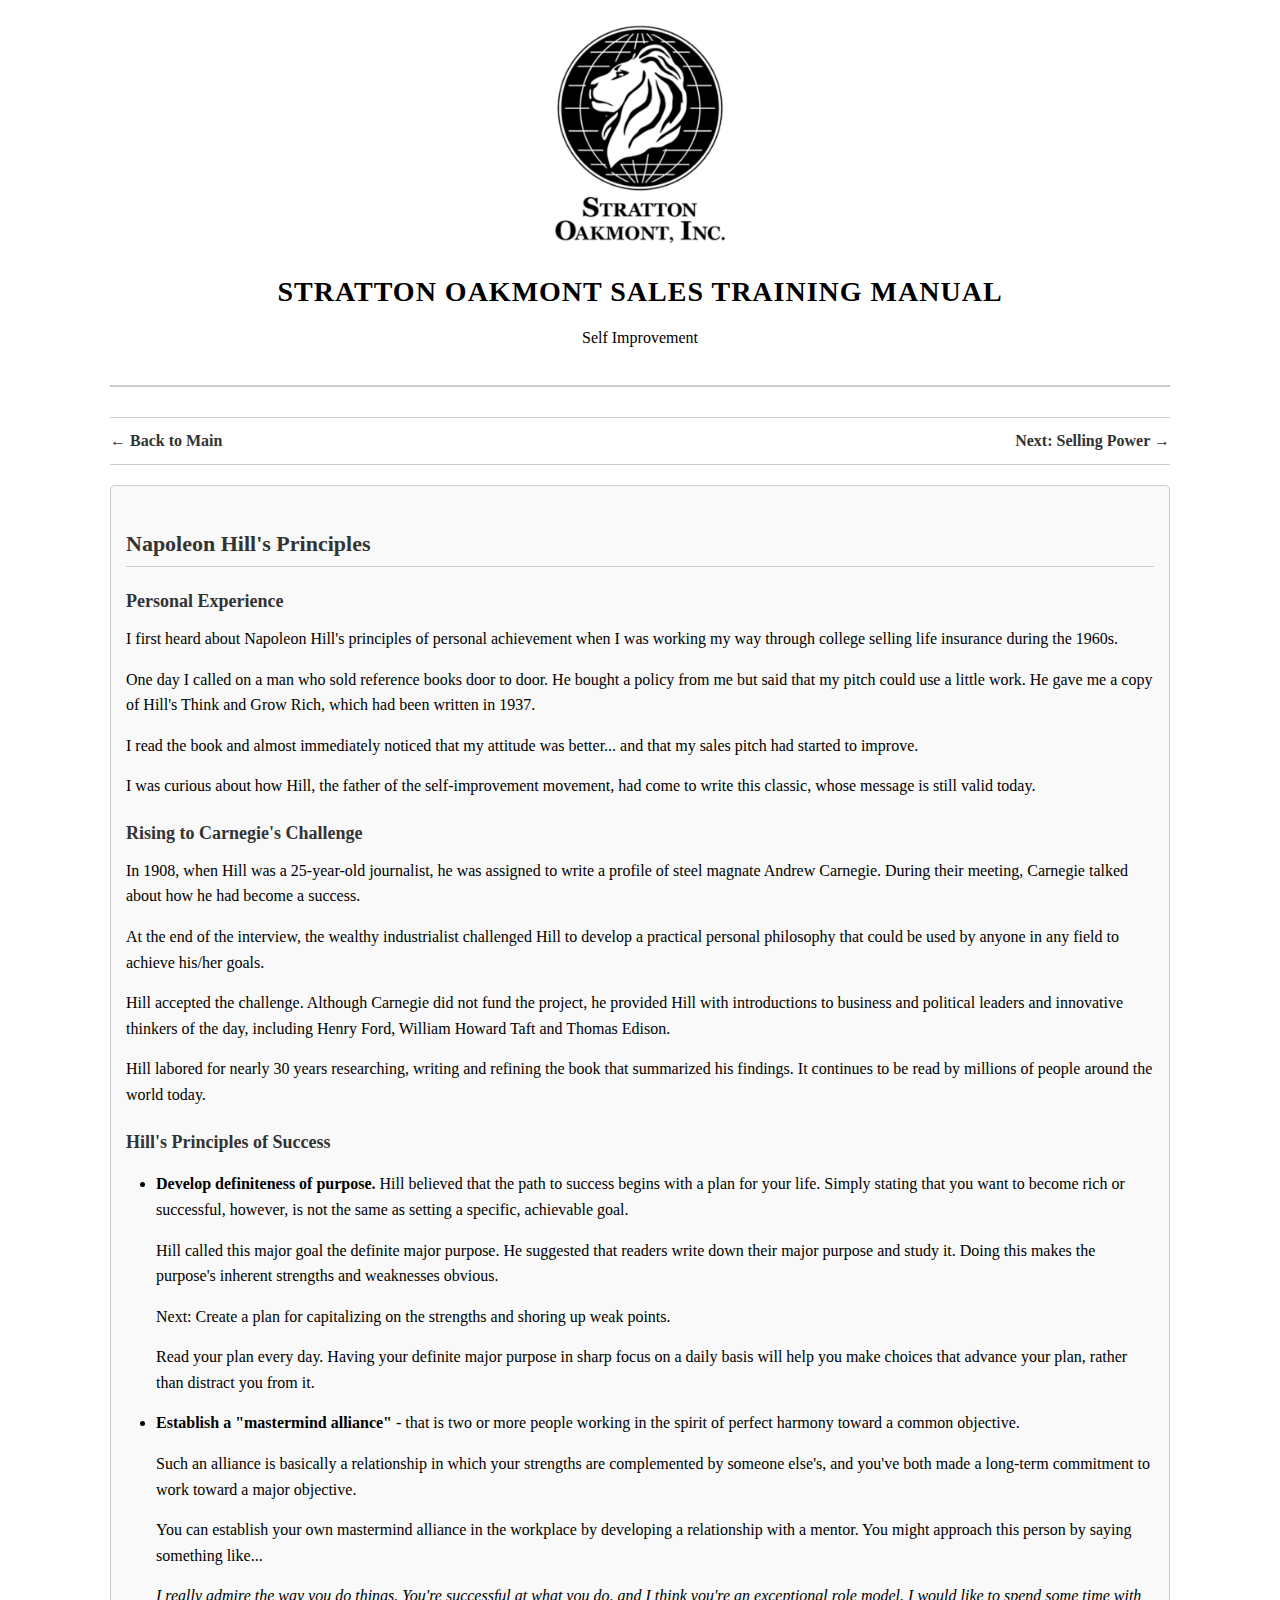
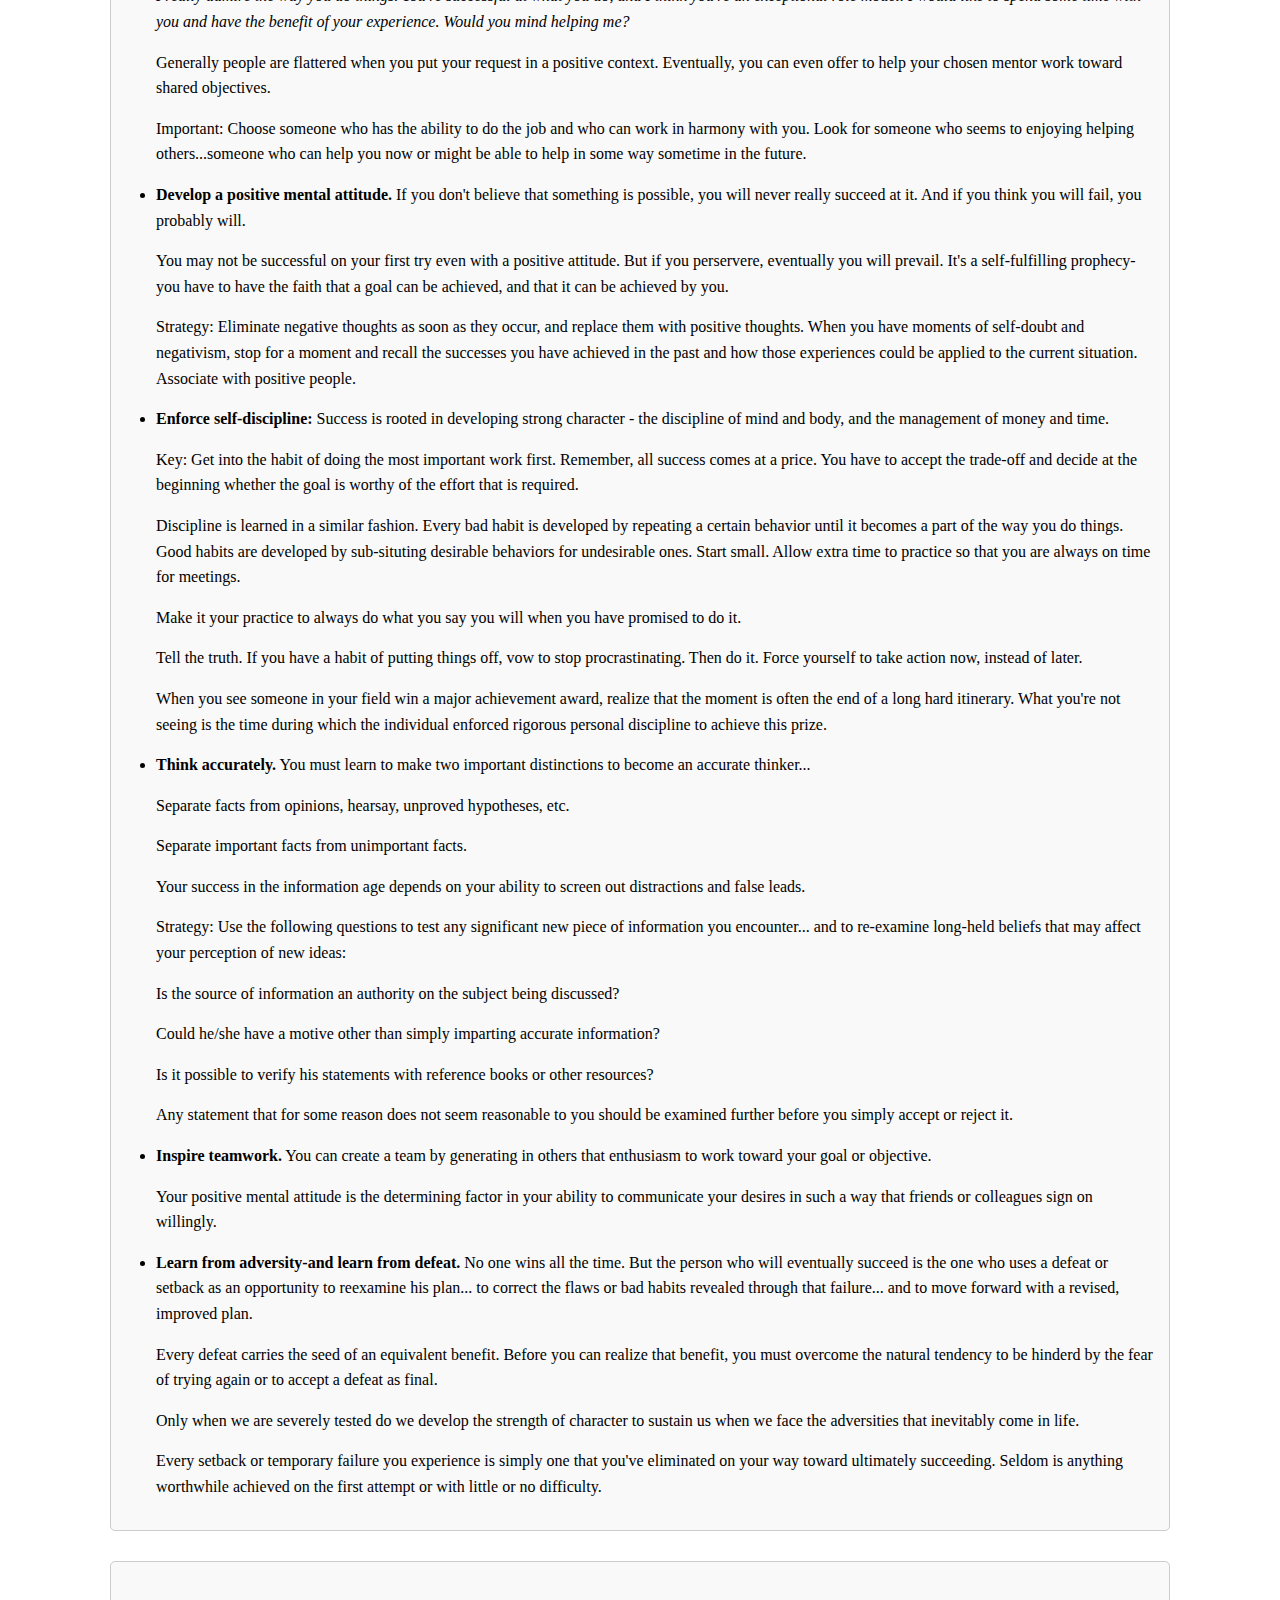
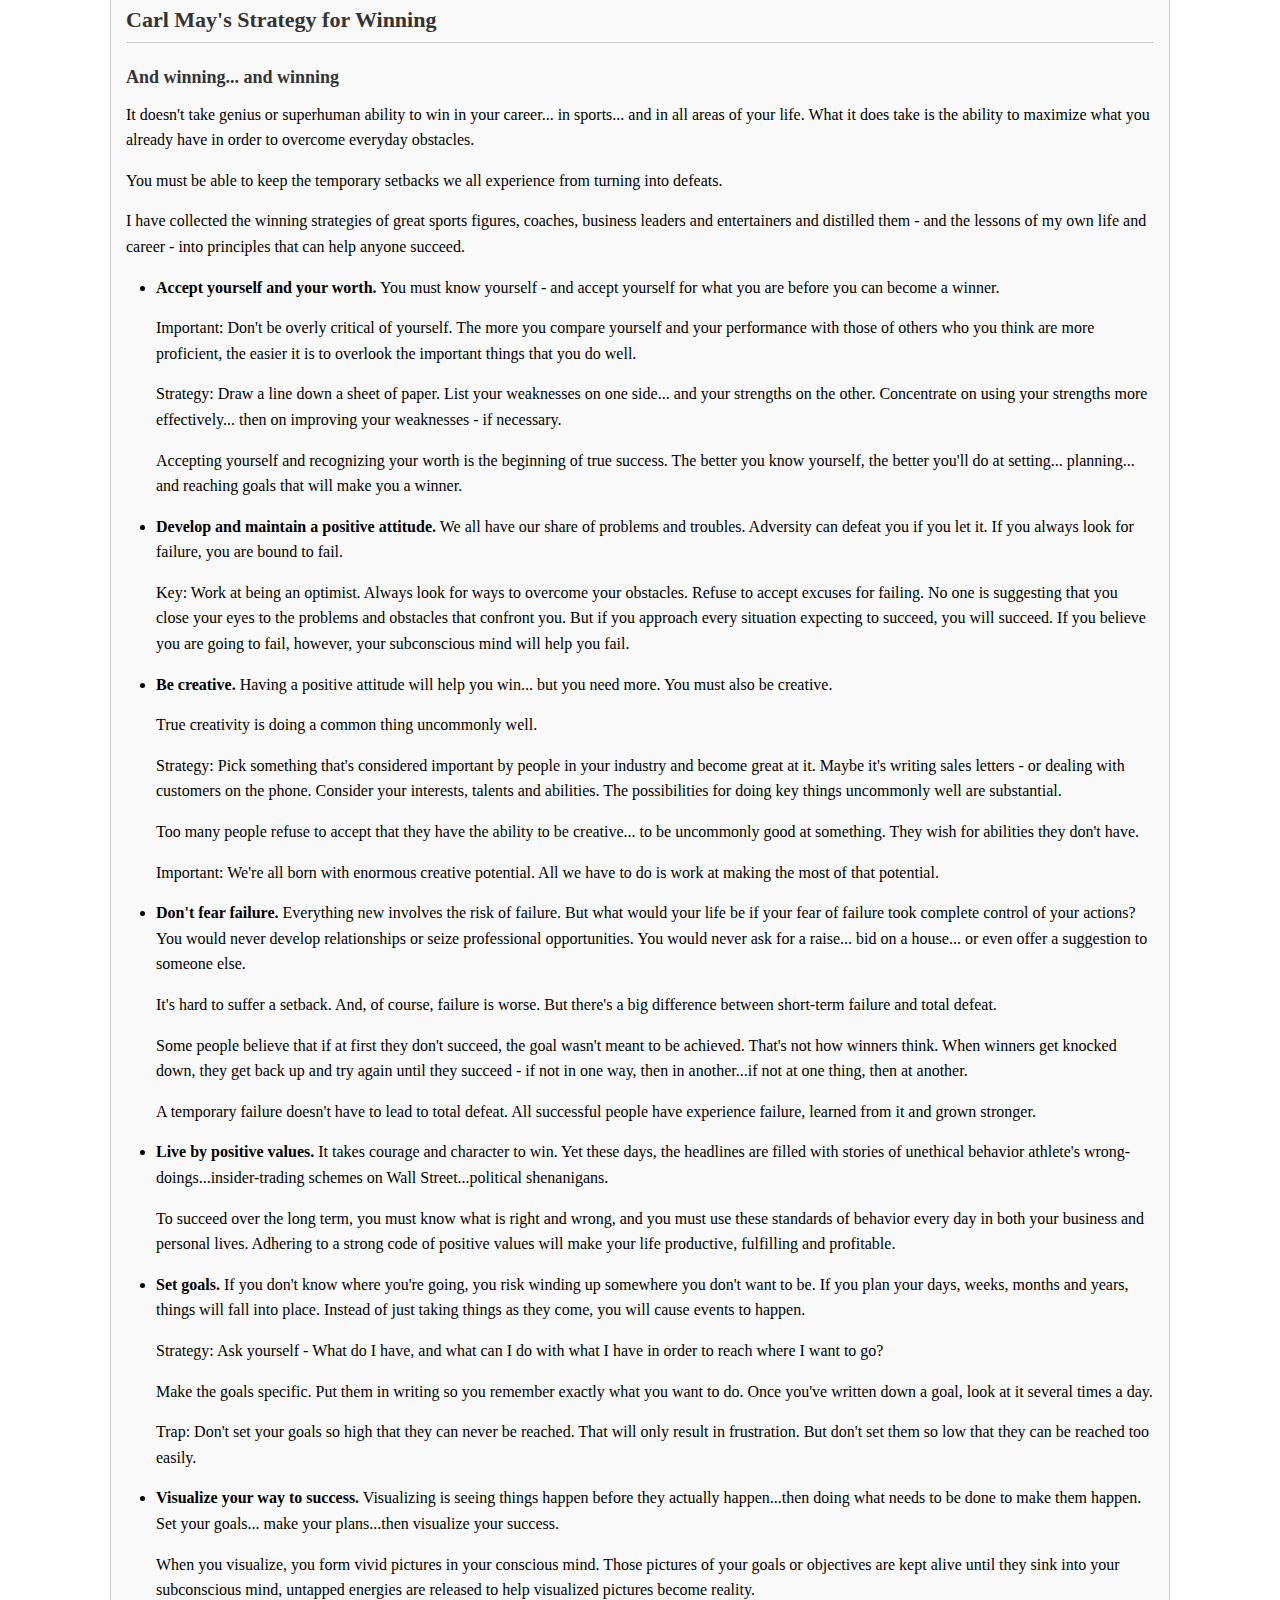
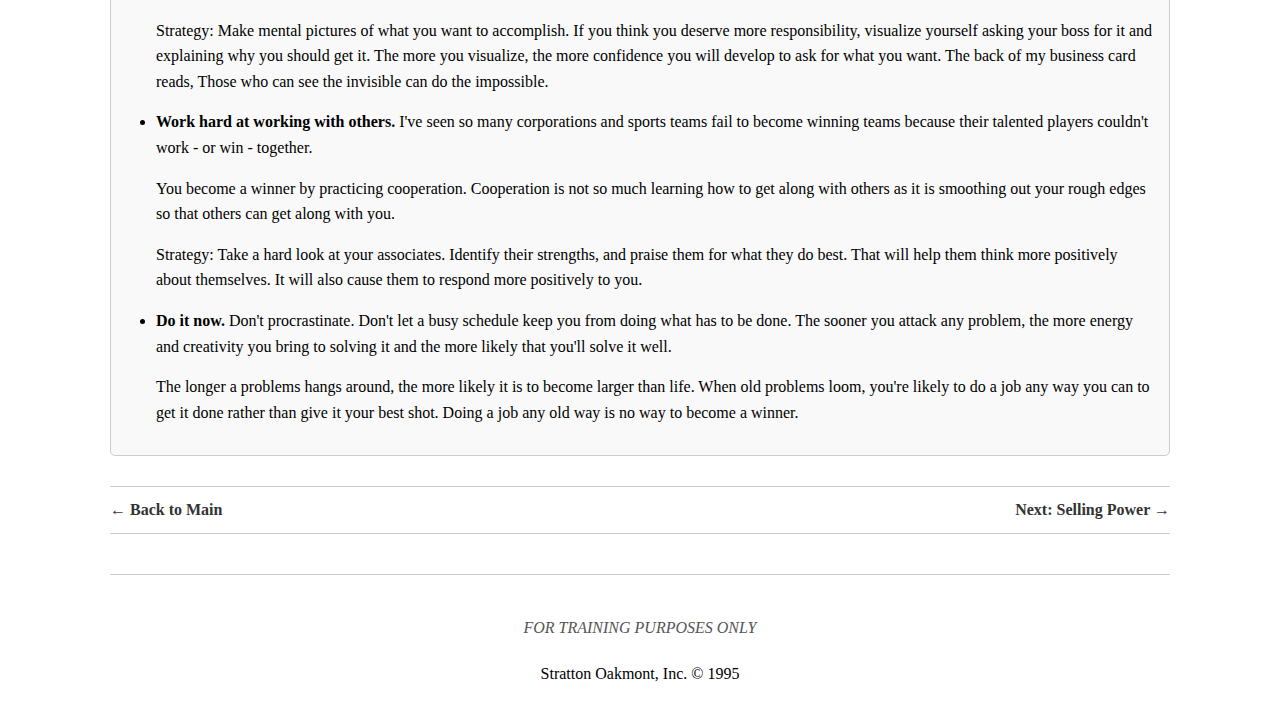
==== section1_self_improvement.html @ 4d5537f3 "first" ====
<!DOCTYPE html>
<html lang="en">
<head>
    <meta charset="UTF-8">
    <meta name="viewport" content="width=device-width, initial-scale=1.0">
    <title>Self Improvement - Stratton Oakmont Manual</title>
    <link rel="stylesheet" href="styles.css">
</head>
<body>
    <header>
        <picture class="logo">
            <img src="images/stratton_logo.png" alt="Stratton Oakmont, Inc." class="logo">
        </picture>
        <h1>Stratton Oakmont Sales Training Manual</h1>
        <p>Self Improvement</p>
    </header>
    
    <div class="navigation">
        <a href="stratton_manual.html">← Back to Main</a>
        <a href="section2_selling_power.html">Next: Selling Power →</a>
    </div>
    
    <section id="napoleon-hills-principles" class="section">
        <h2>Napoleon Hill's Principles</h2>
        
        <h3>Personal Experience</h3>
        <p>I first heard about Napoleon Hill's principles of personal achievement when I was working my way through college selling life insurance during the 1960s.</p>
        <p>One day I called on a man who sold reference books door to door. He bought a policy from me but said that my pitch could use a little work. He gave me a copy of Hill's Think and Grow Rich, which had been written in 1937.</p>
        <p>I read the book and almost immediately noticed that my attitude was better... and that my sales pitch had started to improve.</p>
        <p>I was curious about how Hill, the father of the self-improvement movement, had come to write this classic, whose message is still valid today.</p>
        
        <h3>Rising to Carnegie's Challenge</h3>
        <p>In 1908, when Hill was a 25-year-old journalist, he was assigned to write a profile of steel magnate Andrew Carnegie. During their meeting, Carnegie talked about how he had become a success.</p>
        <p>At the end of the interview, the wealthy industrialist challenged Hill to develop a practical personal philosophy that could be used by anyone in any field to achieve his/her goals.</p>
        <p>Hill accepted the challenge. Although Carnegie did not fund the project, he provided Hill with introductions to business and political leaders and innovative thinkers of the day, including Henry Ford, William Howard Taft and Thomas Edison.</p>
        <p>Hill labored for nearly 30 years researching, writing and refining the book that summarized his findings. It continues to be read by millions of people around the world today.</p>
        
        <h3>Hill's Principles of Success</h3>
        <ul>
            <li>
                <p><strong>Develop definiteness of purpose.</strong> Hill believed that the path to success begins with a plan for your life. Simply stating that you want to become rich or successful, however, is not the same as setting a specific, achievable goal.</p>
                <p>Hill called this major goal the definite major purpose. He suggested that readers write down their major purpose and study it. Doing this makes the purpose's inherent strengths and weaknesses obvious.</p>
                <p>Next: Create a plan for capitalizing on the strengths and shoring up weak points.</p>
                <p>Read your plan every day. Having your definite major purpose in sharp focus on a daily basis will help you make choices that advance your plan, rather than distract you from it.</p>
            </li>
            <li>
                <p><strong>Establish a "mastermind alliance"</strong> - that is two or more people working in the spirit of perfect harmony toward a common objective.</p>
                <p>Such an alliance is basically a relationship in which your strengths are complemented by someone else's, and you've both made a long-term commitment to work toward a major objective.</p>
                <p>You can establish your own mastermind alliance in the workplace by developing a relationship with a mentor. You might approach this person by saying something like...</p>
                <p><em>I really admire the way you do things. You're successful at what you do, and I think you're an exceptional role model. I would like to spend some time with you and have the benefit of your experience. Would you mind helping me?</em></p>
                <p>Generally people are flattered when you put your request in a positive context. Eventually, you can even offer to help your chosen mentor work toward shared objectives.</p>
                <p>Important: Choose someone who has the ability to do the job and who can work in harmony with you. Look for someone who seems to enjoying helping others...someone who can help you now or might be able to help in some way sometime in the future.</p>
            </li>
            <li>
                <p><strong>Develop a positive mental attitude.</strong> If you don't believe that something is possible, you will never really succeed at it. And if you think you will fail, you probably will.</p>
                <p>You may not be successful on your first try even with a positive attitude. But if you perservere, eventually you will prevail. It's a self-fulfilling prophecy-you have to have the faith that a goal can be achieved, and that it can be achieved by you.</p>
                <p>Strategy: Eliminate negative thoughts as soon as they occur, and replace them with positive thoughts. When you have moments of self-doubt and negativism, stop for a moment and recall the successes you have achieved in the past and how those experiences could be applied to the current situation. Associate with positive people.</p>
            </li>
            <li>
                <p><strong>Enforce self-discipline:</strong> Success is rooted in developing strong character - the discipline of mind and body, and the management of money and time.</p>
                <p>Key: Get into the habit of doing the most important work first. Remember, all success comes at a price. You have to accept the trade-off and decide at the beginning whether the goal is worthy of the effort that is required.</p>
                <p>Discipline is learned in a similar fashion. Every bad habit is developed by repeating a certain behavior until it becomes a part of the way you do things. Good habits are developed by sub-situting desirable behaviors for undesirable ones. Start small. Allow extra time to practice so that you are always on time for meetings.</p>
                <p>Make it your practice to always do what you say you will when you have promised to do it.</p>
                <p>Tell the truth. If you have a habit of putting things off, vow to stop procrastinating. Then do it. Force yourself to take action now, instead of later.</p>
                <p>When you see someone in your field win a major achievement award, realize that the moment is often the end of a long hard itinerary. What you're not seeing is the time during which the individual enforced rigorous personal discipline to achieve this prize.</p>
            </li>
            <li>
                <p><strong>Think accurately.</strong> You must learn to make two important distinctions to become an accurate thinker...</p>
                <p>Separate facts from opinions, hearsay, unproved hypotheses, etc.</p>
                <p>Separate important facts from unimportant facts.</p>
                <p>Your success in the information age depends on your ability to screen out distractions and false leads.</p>
                <p>Strategy: Use the following questions to test any significant new piece of information you encounter... and to re-examine long-held beliefs that may affect your perception of new ideas:</p>
                <p>Is the source of information an authority on the subject being discussed?</p>
                <p>Could he/she have a motive other than simply imparting accurate information?</p>
                <p>Is it possible to verify his statements with reference books or other resources?</p>
                <p>Any statement that for some reason does not seem reasonable to you should be examined further before you simply accept or reject it.</p>
            </li>
            <li>
                <p><strong>Inspire teamwork.</strong> You can create a team by generating in others that enthusiasm to work toward your goal or objective.</p>
                <p>Your positive mental attitude is the determining factor in your ability to communicate your desires in such a way that friends or colleagues sign on willingly.</p>
            </li>
            <li>
                <p><strong>Learn from adversity-and learn from defeat.</strong> No one wins all the time. But the person who will eventually succeed is the one who uses a defeat or setback as an opportunity to reexamine his plan... to correct the flaws or bad habits revealed through that failure... and to move forward with a revised, improved plan.</p>
                <p>Every defeat carries the seed of an equivalent benefit. Before you can realize that benefit, you must overcome the natural tendency to be hinderd by the fear of trying again or to accept a defeat as final.</p>
                <p>Only when we are severely tested do we develop the strength of character to sustain us when we face the adversities that inevitably come in life.</p>
                <p>Every setback or temporary failure you experience is simply one that you've eliminated on your way toward ultimately succeeding. Seldom is anything worthwhile achieved on the first attempt or with little or no difficulty.</p>
            </li>
        </ul>
    </section>
    
    <section id="carl-mays-strategy" class="section">
        <h2>Carl May's Strategy for Winning</h2>
        
        <h3>And winning... and winning</h3>
        <p>It doesn't take genius or superhuman ability to win in your career... in sports... and in all areas of your life. What it does take is the ability to maximize what you already have in order to overcome everyday obstacles.</p>
        <p>You must be able to keep the temporary setbacks we all experience from turning into defeats.</p>
        <p>I have collected the winning strategies of great sports figures, coaches, business leaders and entertainers and distilled them - and the lessons of my own life and career - into principles that can help anyone succeed.</p>
        
        <ul>
            <li>
                <p><strong>Accept yourself and your worth.</strong> You must know yourself - and accept yourself for what you are before you can become a winner.</p>
                <p>Important: Don't be overly critical of yourself. The more you compare yourself and your performance with those of others who you think are more proficient, the easier it is to overlook the important things that you do well.</p>
                <p>Strategy: Draw a line down a sheet of paper. List your weaknesses on one side... and your strengths on the other. Concentrate on using your strengths more effectively... then on improving your weaknesses - if necessary.</p>
                <p>Accepting yourself and recognizing your worth is the beginning of true success. The better you know yourself, the better you'll do at setting... planning... and reaching goals that will make you a winner.</p>
            </li>
            <li>
                <p><strong>Develop and maintain a positive attitude.</strong> We all have our share of problems and troubles. Adversity can defeat you if you let it. If you always look for failure, you are bound to fail.</p>
                <p>Key: Work at being an optimist. Always look for ways to overcome your obstacles. Refuse to accept excuses for failing. No one is suggesting that you close your eyes to the problems and obstacles that confront you. But if you approach every situation expecting to succeed, you will succeed. If you believe you are going to fail, however, your subconscious mind will help you fail.</p>
            </li>
            <li>
                <p><strong>Be creative.</strong> Having a positive attitude will help you win... but you need more. You must also be creative.</p>
                <p>True creativity is doing a common thing uncommonly well.</p>
                <p>Strategy: Pick something that's considered important by people in your industry and become great at it. Maybe it's writing sales letters - or dealing with customers on the phone. Consider your interests, talents and abilities. The possibilities for doing key things uncommonly well are substantial.</p>
                <p>Too many people refuse to accept that they have the ability to be creative... to be uncommonly good at something. They wish for abilities they don't have.</p>
                <p>Important: We're all born with enormous creative potential. All we have to do is work at making the most of that potential.</p>
            </li>
            <li>
                <p><strong>Don't fear failure.</strong> Everything new involves the risk of failure. But what would your life be if your fear of failure took complete control of your actions? You would never develop relationships or seize professional opportunities. You would never ask for a raise... bid on a house... or even offer a suggestion to someone else.</p>
                <p>It's hard to suffer a setback. And, of course, failure is worse. But there's a big difference between short-term failure and total defeat.</p>
                <p>Some people believe that if at first they don't succeed, the goal wasn't meant to be achieved. That's not how winners think. When winners get knocked down, they get back up and try again until they succeed - if not in one way, then in another...if not at one thing, then at another.</p>
                <p>A temporary failure doesn't have to lead to total defeat. All successful people have experience failure, learned from it and grown stronger.</p>
            </li>
            <li>
                <p><strong>Live by positive values.</strong> It takes courage and character to win. Yet these days, the headlines are filled with stories of unethical behavior athlete's wrong-doings...insider-trading schemes on Wall Street...political shenanigans.</p>
                <p>To succeed over the long term, you must know what is right and wrong, and you must use these standards of behavior every day in both your business and personal lives. Adhering to a strong code of positive values will make your life productive, fulfilling and profitable.</p>
            </li>
            <li>
                <p><strong>Set goals.</strong> If you don't know where you're going, you risk winding up somewhere you don't want to be. If you plan your days, weeks, months and years, things will fall into place. Instead of just taking things as they come, you will cause events to happen.</p>
                <p>Strategy: Ask yourself - What do I have, and what can I do with what I have in order to reach where I want to go?</p>
                <p>Make the goals specific. Put them in writing so you remember exactly what you want to do. Once you've written down a goal, look at it several times a day.</p>
                <p>Trap: Don't set your goals so high that they can never be reached. That will only result in frustration. But don't set them so low that they can be reached too easily.</p>
            </li>
            <li>
                <p><strong>Visualize your way to success.</strong> Visualizing is seeing things happen before they actually happen...then doing what needs to be done to make them happen. Set your goals... make your plans...then visualize your success.</p>
                <p>When you visualize, you form vivid pictures in your conscious mind. Those pictures of your goals or objectives are kept alive until they sink into your subconscious mind, untapped energies are released to help visualized pictures become reality.</p>
                <p>Strategy: Make mental pictures of what you want to accomplish. If you think you deserve more responsibility, visualize yourself asking your boss for it and explaining why you should get it. The more you visualize, the more confidence you will develop to ask for what you want. The back of my business card reads, Those who can see the invisible can do the impossible.</p>
            </li>
            <li>
                <p><strong>Work hard at working with others.</strong> I've seen so many corporations and sports teams fail to become winning teams because their talented players couldn't work - or win - together.</p>
                <p>You become a winner by practicing cooperation. Cooperation is not so much learning how to get along with others as it is smoothing out your rough edges so that others can get along with you.</p>
                <p>Strategy: Take a hard look at your associates. Identify their strengths, and praise them for what they do best. That will help them think more positively about themselves. It will also cause them to respond more positively to you.</p>
            </li>
            <li>
                <p><strong>Do it now.</strong> Don't procrastinate. Don't let a busy schedule keep you from doing what has to be done. The sooner you attack any problem, the more energy and creativity you bring to solving it and the more likely that you'll solve it well.</p>
                <p>The longer a problems hangs around, the more likely it is to become larger than life. When old problems loom, you're likely to do a job any way you can to get it done rather than give it your best shot. Doing a job any old way is no way to become a winner.</p>
            </li>
        </ul>
    </section>
    
    <div class="navigation">
        <a href="stratton_manual.html">← Back to Main</a>
        <a href="section2_selling_power.html">Next: Selling Power →</a>
    </div>
    
    <footer>
        <div class="disclaimer">FOR TRAINING PURPOSES ONLY</div>
        <p>Stratton Oakmont, Inc. &copy; 1995</p>
    </footer>
</body>
</html>
---- styles.css ----
:root {
    --primary-color: #000;
    --secondary-color: #333;
    --accent-color: #555;
    --light-bg: #f9f9f9;
    --border-color: #ccc;
    --highlight: #e7e7e7;
}

* {
    margin: 0;
    padding: 0;
    box-sizing: border-box;
}

body {
    font-family: 'Georgia', serif;
    line-height: 1.6;
    color: var(--primary-color);
    background-color: white;
    max-width: 1100px;
    margin: 0 auto;
    padding: 20px;
}

header {
    text-align: center;
    margin-bottom: 30px;
    border-bottom: 2px solid var(--border-color);
    padding-bottom: 20px;
}

.logo {
    width: 180px;
    margin-bottom: 15px;
}

h1 {
    font-size: 28px;
    margin-bottom: 10px;
    text-transform: uppercase;
    letter-spacing: 1px;
}

h2 {
    font-size: 22px;
    margin: 25px 0 15px 0;
    color: var(--secondary-color);
    border-bottom: 1px solid var(--border-color);
    padding-bottom: 5px;
}

h3 {
    font-size: 18px;
    margin: 20px 0 10px 0;
    color: var(--secondary-color);
}

h4 {
    font-size: 16px;
    margin: 15px 0 10px 0;
    color: var(--secondary-color);
}

p {
    margin-bottom: 15px;
}

ul, ol {
    margin: 15px 0 15px 30px;
}

li {
    margin-bottom: 8px;
}

.section {
    margin-bottom: 30px;
    padding: 15px;
    background-color: var(--light-bg);
    border: 1px solid var(--border-color);
    border-radius: 5px;
}

.toc {
    background-color: var(--light-bg);
    padding: 20px;
    border: 1px solid var(--border-color);
    border-radius: 5px;
    margin-bottom: 30px;
}

.toc ul {
    list-style-type: none;
    margin-left: 15px;
}

.toc > ul {
    margin-left: 0;
}

.navigation {
    display: flex;
    justify-content: space-between;
    margin: 20px 0;
    padding: 10px 0;
    border-top: 1px solid var(--border-color);
    border-bottom: 1px solid var(--border-color);
}

.navigation a {
    color: var(--secondary-color);
    text-decoration: none;
    font-weight: bold;
}

.navigation a:hover {
    text-decoration: underline;
}

table {
    width: 100%;
    border-collapse: collapse;
    margin: 20px 0;
}

th, td {
    border: 1px solid var(--border-color);
    padding: 10px;
    text-align: left;
}

th {
    background-color: var(--highlight);
}

.warning {
    background-color: #fffbd6;
    padding: 10px;
    border-left: 4px solid #f0ad4e;
    margin: 15px 0;
}

.disclaimer {
    font-style: italic;
    color: var(--accent-color);
    text-align: center;
    margin: 20px 0;
}

blockquote {
    font-style: italic;
    border-left: 3px solid var(--border-color);
    padding-left: 15px;
    margin: 15px 0;
    color: var(--accent-color);
}

footer {
    margin-top: 40px;
    padding-top: 20px;
    border-top: 1px solid var(--border-color);
    text-align: center;
}

@media print {
    body {
        font-size: 12pt;
    }
    
    .no-print {
        display: none;
    }
}

@media (max-width: 768px) {
    body {
        padding: 10px;
    }
    
    h1 {
        font-size: 24px;
    }
    
    h2 {
        font-size: 20px;
    }
}
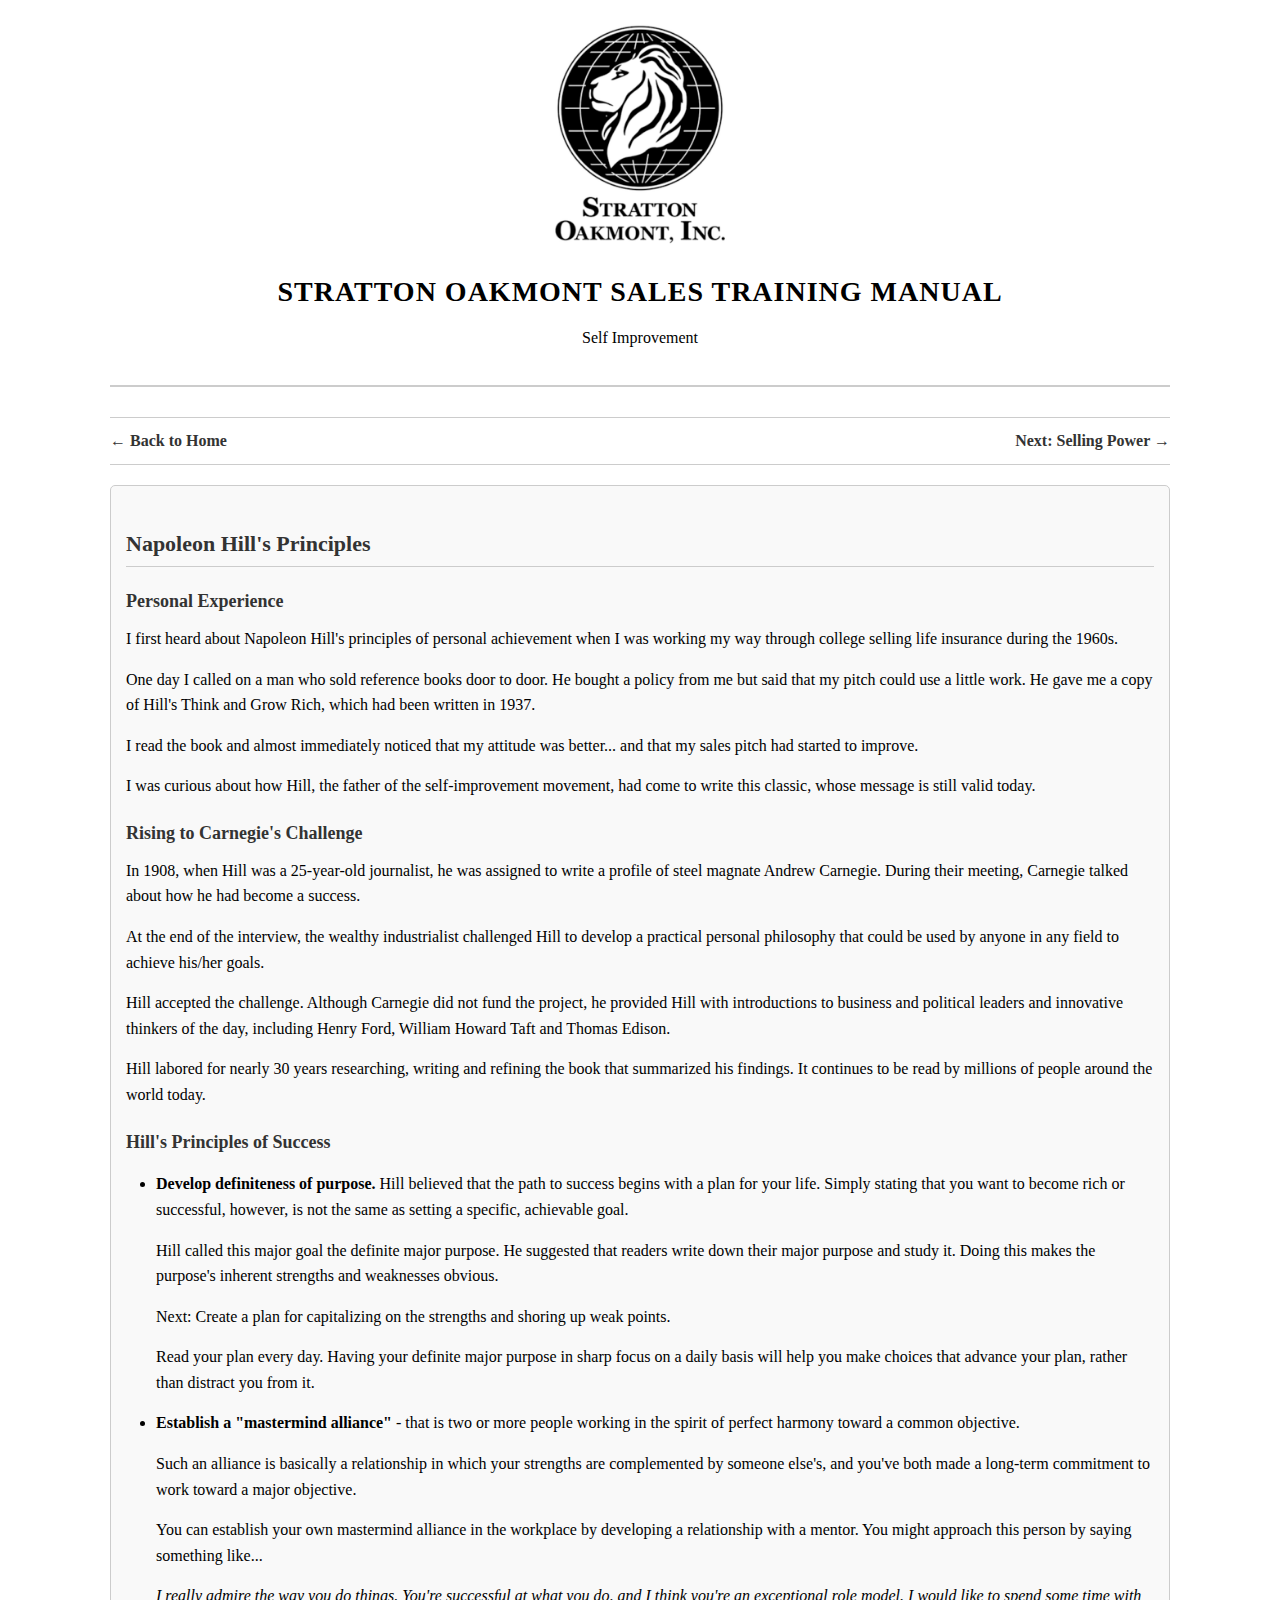
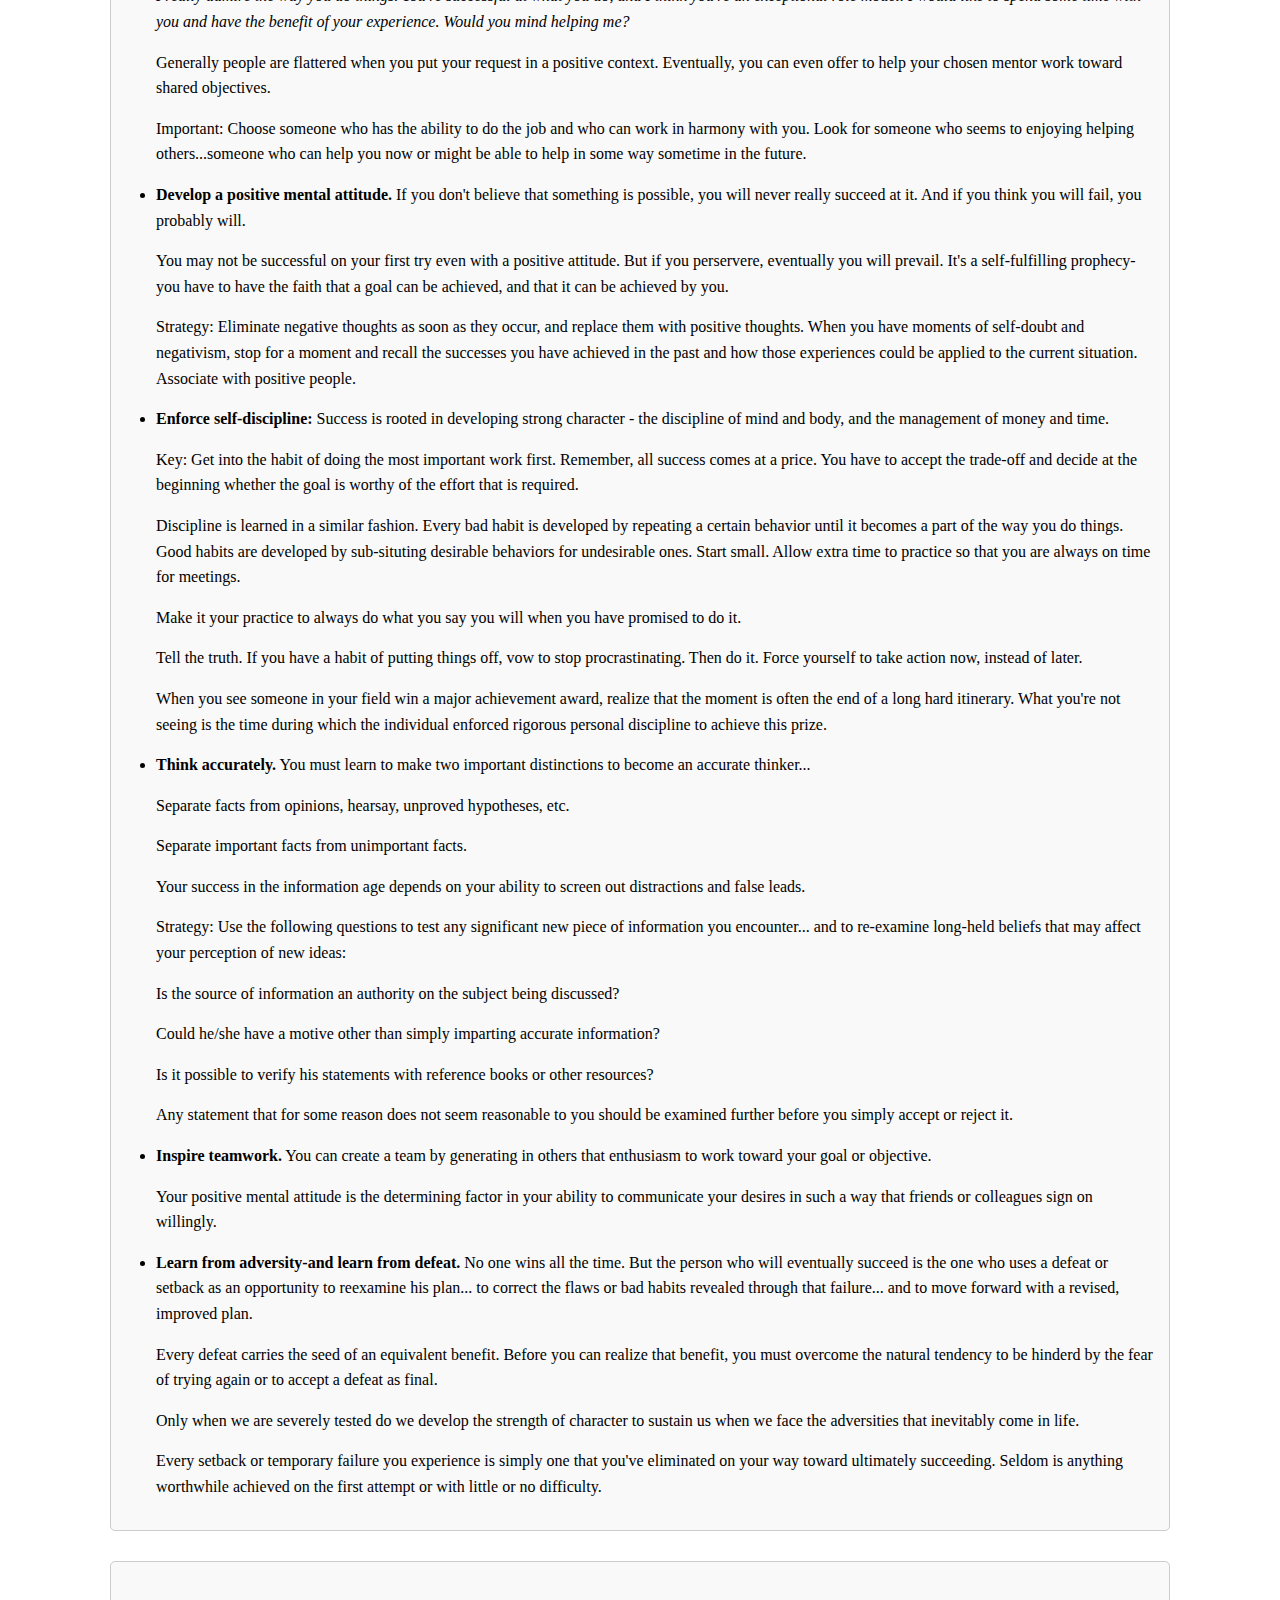
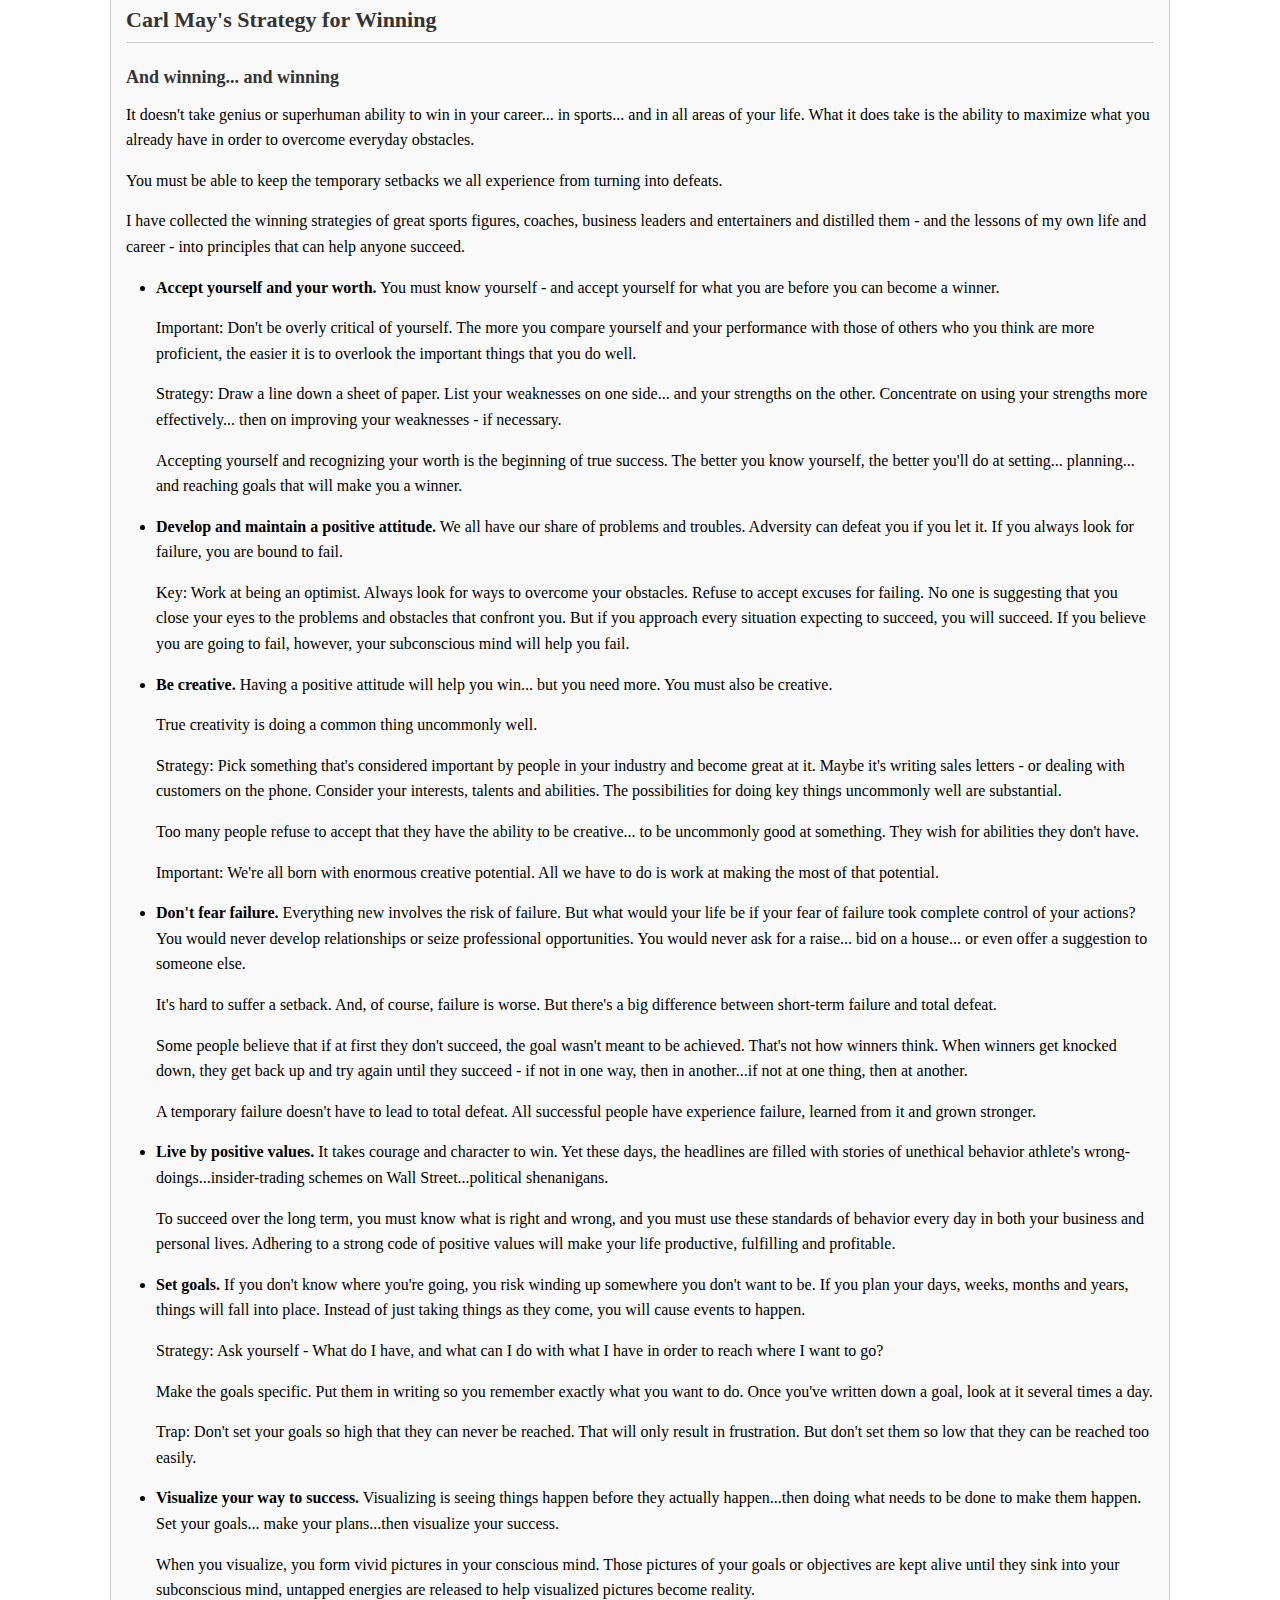
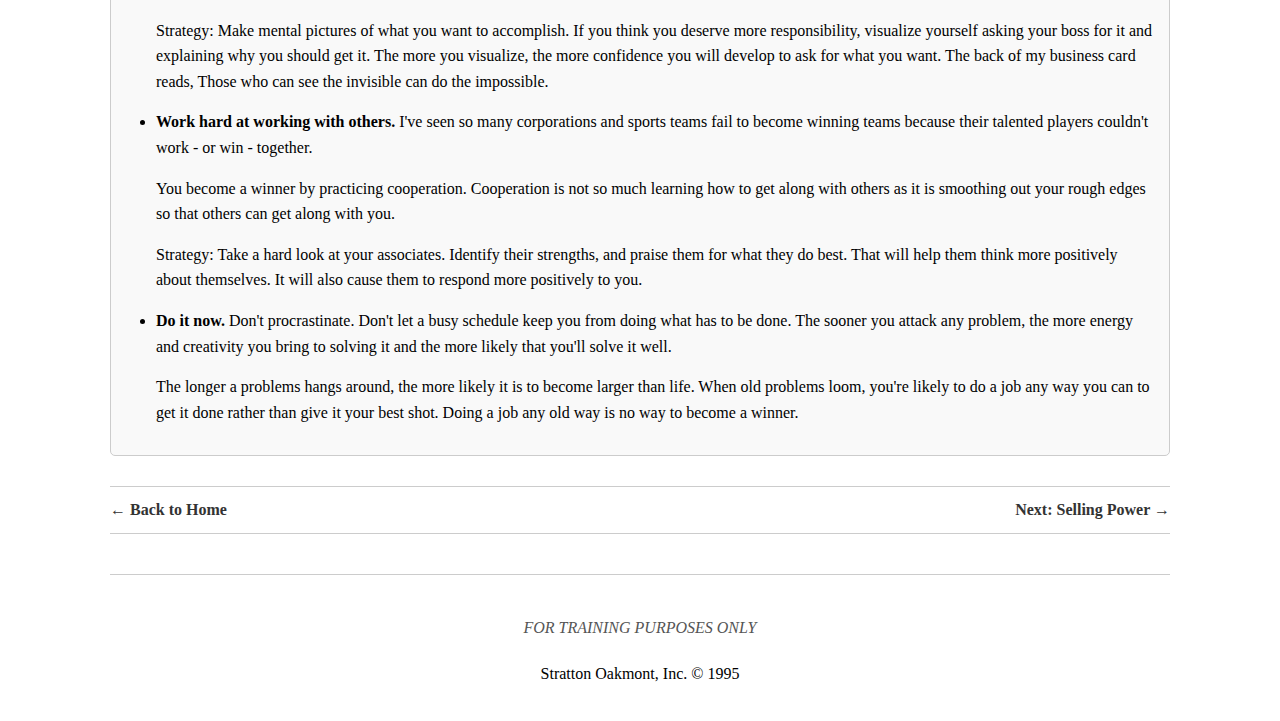
==== commit 4b9635b7: "1" ====
--- a/section1_self_improvement.html
+++ b/section1_self_improvement.html
@@ -16,7 +16,7 @@
     </header>
     
     <div class="navigation">
-        <a href="stratton_manual.html">← Back to Main</a>
+        <a href="index.html">← Back to Home</a>
         <a href="section2_selling_power.html">Next: Selling Power →</a>
     </div>
     
@@ -148,7 +148,7 @@
     </section>
     
     <div class="navigation">
-        <a href="stratton_manual.html">← Back to Main</a>
+        <a href="index.html">← Back to Home</a>
         <a href="section2_selling_power.html">Next: Selling Power →</a>
     </div>
     
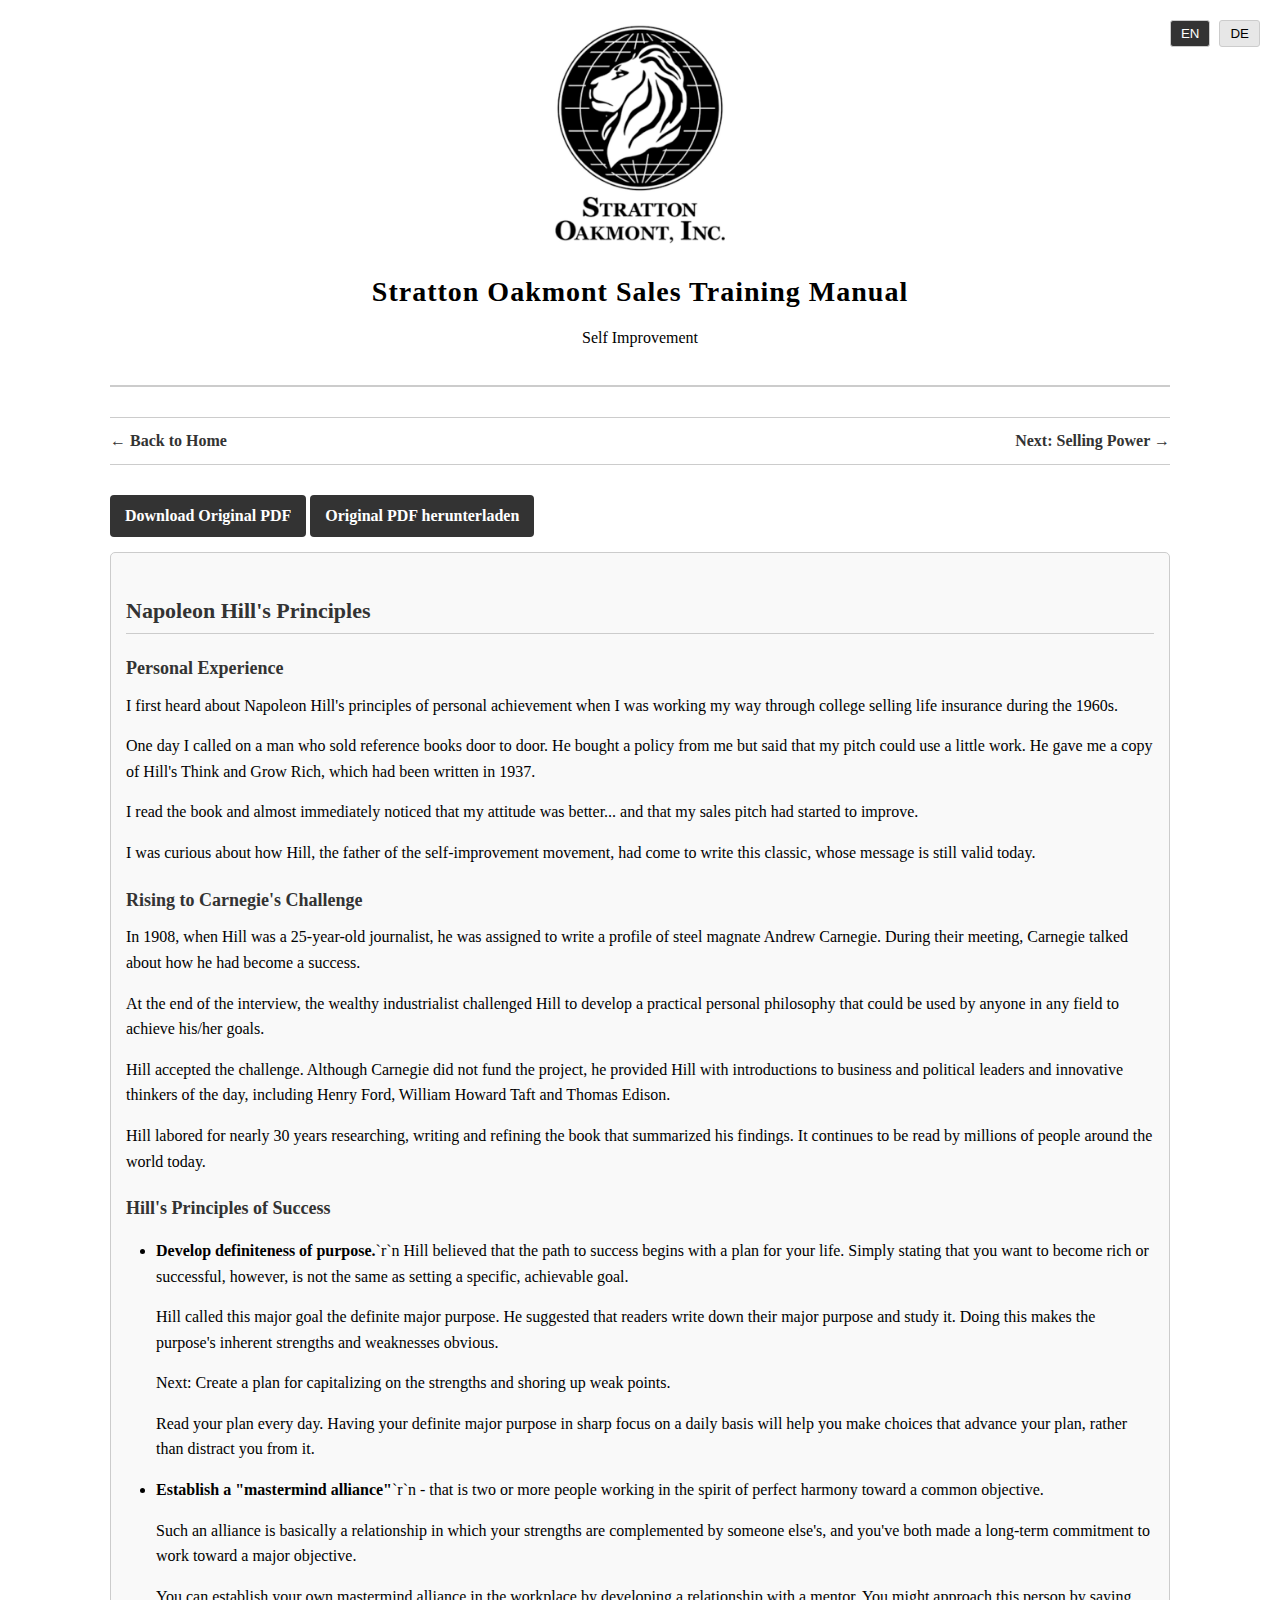
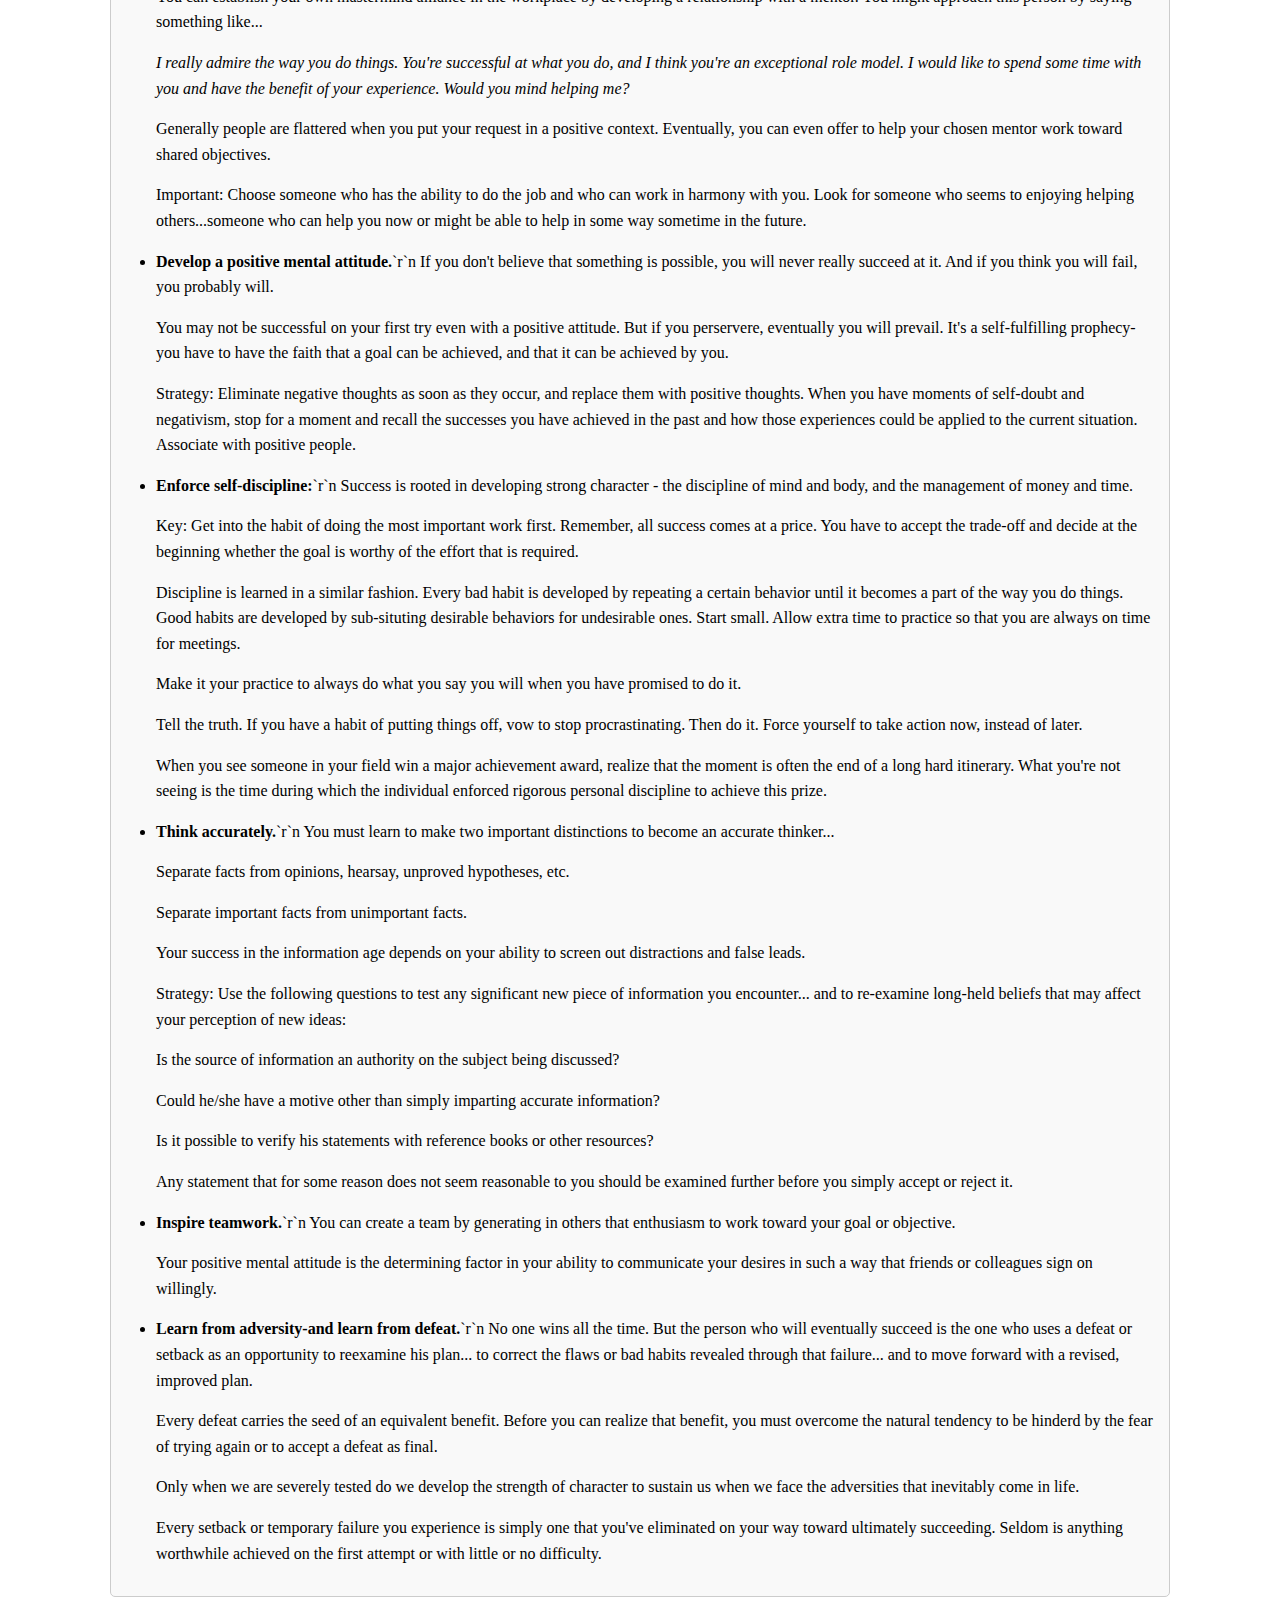
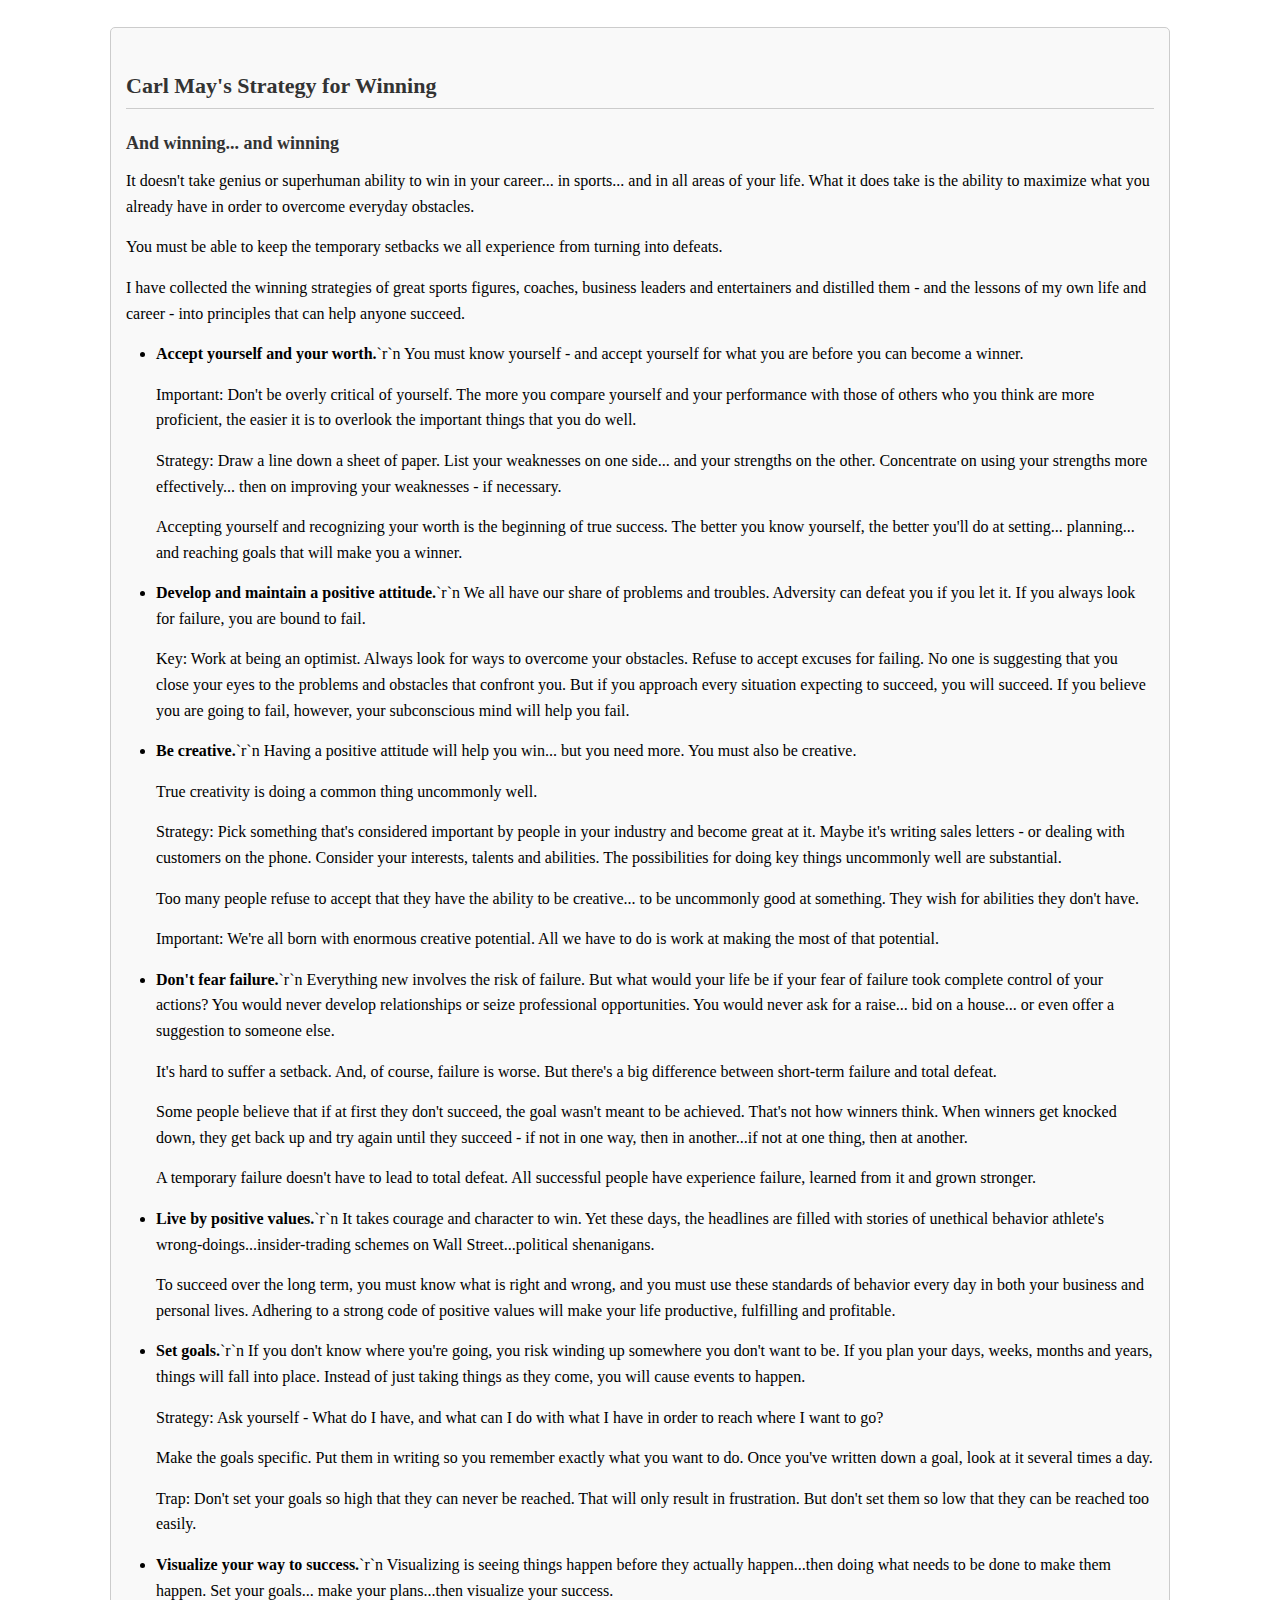
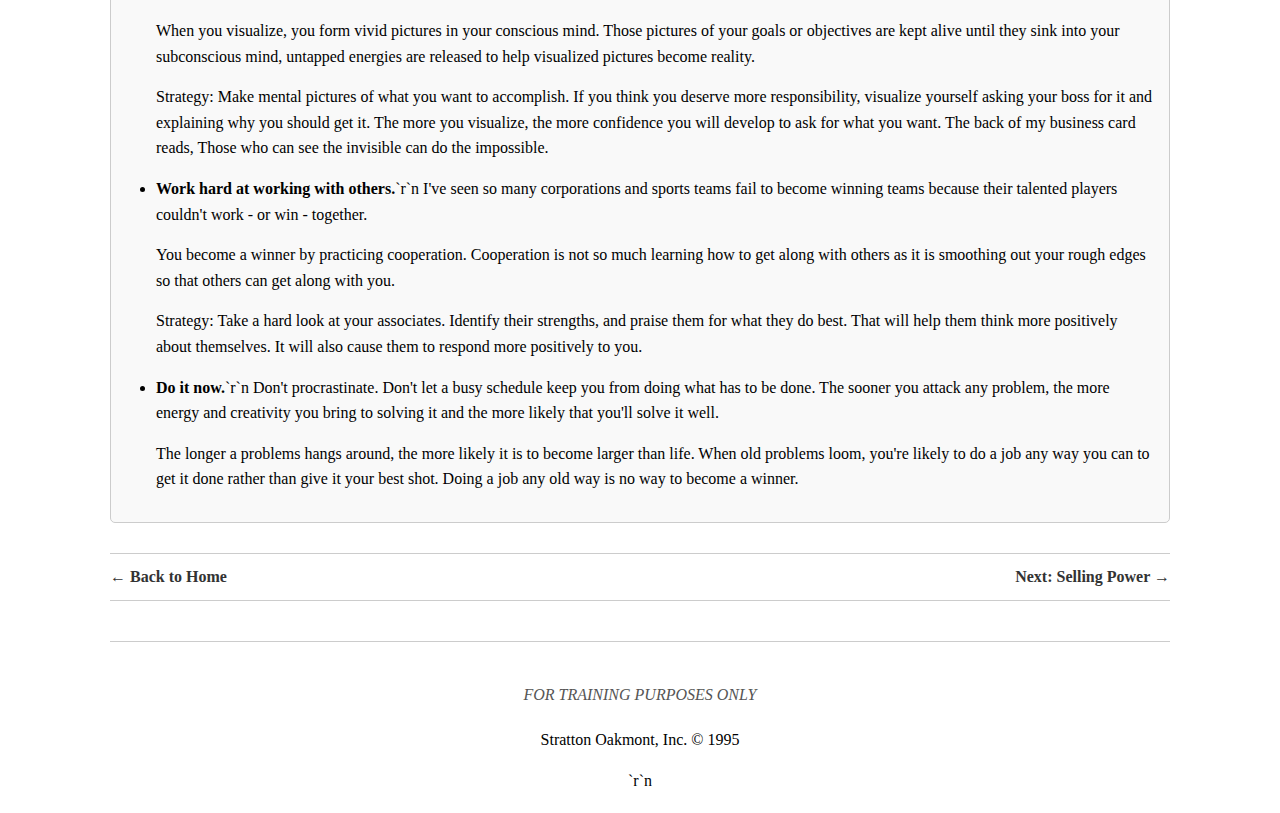
==== commit 974c0204: "Final vers1" ====
--- a/section1_self_improvement.html
+++ b/section1_self_improvement.html
@@ -5,156 +5,253 @@
     <meta name="viewport" content="width=device-width, initial-scale=1.0">
     <title>Self Improvement - Stratton Oakmont Manual</title>
     <link rel="stylesheet" href="styles.css">
+    <script src="language-switcher.js"></script>
 </head>
 <body>
+    <div class="language-selector">
+        <button class="language-btn active" data-lang="en" onclick="switchLanguage('en')">EN</button>
+        <button class="language-btn" data-lang="de" onclick="switchLanguage('de')">DE</button>
+    </div>
+
     <header>
         <picture class="logo">
             <img src="images/stratton_logo.png" alt="Stratton Oakmont, Inc." class="logo">
         </picture>
-        <h1>Stratton Oakmont Sales Training Manual</h1>
-        <p>Self Improvement</p>
+        <h1 class="lang-en">Stratton Oakmont Sales Training Manual</h1>
+        <h1 class="lang-de">Stratton Oakmont Schulungshandbuch für Vertrieb</h1>
+        <p class="lang-en">Self Improvement</p>
+        <p class="lang-de">Selbstverbesserung</p>
     </header>
     
     <div class="navigation">
-        <a href="index.html">← Back to Home</a>
-        <a href="section2_selling_power.html">Next: Selling Power →</a>
+        <a href="index.html" class="lang-en">← Back to Home</a>
+        <a href="index.html" class="lang-de">← Zurück zur Startseite</a>
+        <a href="section2_selling_power.html" class="lang-en">Next: Selling Power →</a>
+        <a href="section2_selling_power.html" class="lang-de">Weiter: Verkaufskraft →</a>
     </div>
+
+    <p><a href="StrattonOakmont95_qf7EDgcEQg6c6CXJFq1U.pdf" download class="pdf-download lang-en">Download Original PDF</a>
+    <a href="StrattonOakmont95_qf7EDgcEQg6c6CXJFq1U.pdf" download class="pdf-download lang-de">Original PDF herunterladen</a></p>
     
     <section id="napoleon-hills-principles" class="section">
-        <h2>Napoleon Hill's Principles</h2>
-        
-        <h3>Personal Experience</h3>
-        <p>I first heard about Napoleon Hill's principles of personal achievement when I was working my way through college selling life insurance during the 1960s.</p>
-        <p>One day I called on a man who sold reference books door to door. He bought a policy from me but said that my pitch could use a little work. He gave me a copy of Hill's Think and Grow Rich, which had been written in 1937.</p>
-        <p>I read the book and almost immediately noticed that my attitude was better... and that my sales pitch had started to improve.</p>
-        <p>I was curious about how Hill, the father of the self-improvement movement, had come to write this classic, whose message is still valid today.</p>
-        
-        <h3>Rising to Carnegie's Challenge</h3>
-        <p>In 1908, when Hill was a 25-year-old journalist, he was assigned to write a profile of steel magnate Andrew Carnegie. During their meeting, Carnegie talked about how he had become a success.</p>
-        <p>At the end of the interview, the wealthy industrialist challenged Hill to develop a practical personal philosophy that could be used by anyone in any field to achieve his/her goals.</p>
-        <p>Hill accepted the challenge. Although Carnegie did not fund the project, he provided Hill with introductions to business and political leaders and innovative thinkers of the day, including Henry Ford, William Howard Taft and Thomas Edison.</p>
-        <p>Hill labored for nearly 30 years researching, writing and refining the book that summarized his findings. It continues to be read by millions of people around the world today.</p>
-        
-        <h3>Hill's Principles of Success</h3>
+        <h2 class="lang-en">Napoleon Hill's Principles</h2>
+        <h2 class="lang-de">Napoleon Hills Prinzipien</h2>
+        
+        <h3 class="lang-en">Personal Experience</h3>
+        <h3 class="lang-de">Persönliche Erfahrung</h3>
+        <p class="lang-en">I first heard about Napoleon Hill's principles of personal achievement when I was working my way through college selling life insurance during the 1960s.</p>
+        <p class="lang-de">Ich hörte zum ersten Mal von Napoleon Hills Prinzipien des persönlichen Erfolgs, als ich mir meinen Weg durch das College bahnte und in den 1960er Jahren Lebensversicherungen verkaufte.</p>
+        <p class="lang-en">One day I called on a man who sold reference books door to door. He bought a policy from me but said that my pitch could use a little work. He gave me a copy of Hill's Think and Grow Rich, which had been written in 1937.</p>
+        <p class="lang-de">Eines Tages besuchte ich einen Mann, der Nachschlagewerke von Tür zu Tür verkaufte. Er kaufte eine Police von mir, sagte aber, dass mein Verkaufsgespräch noch etwas Arbeit gebrauchen könnte. Er gab mir ein Exemplar von Hills "Denke nach und werde reich", das 1937 geschrieben worden war.</p>
+        <p class="lang-en">I read the book and almost immediately noticed that my attitude was better... and that my sales pitch had started to improve.</p>
+        <p class="lang-de">Ich las das Buch und bemerkte fast sofort, dass meine Einstellung besser wurde... und dass sich mein Verkaufsgespräch zu verbessern begann.</p>
+        <p class="lang-en">I was curious about how Hill, the father of the self-improvement movement, had come to write this classic, whose message is still valid today.</p>
+        <p class="lang-de">Ich war neugierig, wie Hill, der Vater der Selbstverbesserungsbewegung, dazu kam, diesen Klassiker zu schreiben, dessen Botschaft noch heute gültig ist.</p>
+        
+        <h3 class="lang-en">Rising to Carnegie's Challenge</h3>
+        <h3 class="lang-de">Carnegies Herausforderung annehmen</h3>
+        <p class="lang-en">In 1908, when Hill was a 25-year-old journalist, he was assigned to write a profile of steel magnate Andrew Carnegie. During their meeting, Carnegie talked about how he had become a success.</p>
+        <p class="lang-de">Im Jahr 1908, als Hill ein 25-jähriger Journalist war, wurde er beauftragt, ein Profil des Stahlmagnaten Andrew Carnegie zu schreiben. Während ihres Treffens sprach Carnegie darüber, wie er erfolgreich geworden war.</p>
+        <p class="lang-en">At the end of the interview, the wealthy industrialist challenged Hill to develop a practical personal philosophy that could be used by anyone in any field to achieve his/her goals.</p>
+        <p class="lang-de">Am Ende des Interviews forderte der wohlhabende Industrielle Hill heraus, eine praktische persönliche Philosophie zu entwickeln, die von jedem in jedem Bereich genutzt werden könnte, um seine Ziele zu erreichen.</p>
+        <p class="lang-en">Hill accepted the challenge. Although Carnegie did not fund the project, he provided Hill with introductions to business and political leaders and innovative thinkers of the day, including Henry Ford, William Howard Taft and Thomas Edison.</p>
+        <p class="lang-de">Hill nahm die Herausforderung an. Obwohl Carnegie das Projekt nicht finanzierte, stellte er Hill Geschäfts- und politischen Führern sowie innovativen Denkern seiner Zeit vor, darunter Henry Ford, William Howard Taft und Thomas Edison.</p>
+        <p class="lang-en">Hill labored for nearly 30 years researching, writing and refining the book that summarized his findings. It continues to be read by millions of people around the world today.</p>
+        <p class="lang-de">Hill arbeitete fast 30 Jahre lang an der Erforschung, dem Schreiben und der Verfeinerung des Buches, das seine Erkenntnisse zusammenfasste. Es wird auch heute noch von Millionen von Menschen auf der ganzen Welt gelesen.</p>
+        
+        <h3 class="lang-en">Hill's Principles of Success</h3>
+        <h3 class="lang-de">Hills Prinzipien des Erfolgs</h3>
         <ul>
             <li>
-                <p><strong>Develop definiteness of purpose.</strong> Hill believed that the path to success begins with a plan for your life. Simply stating that you want to become rich or successful, however, is not the same as setting a specific, achievable goal.</p>
-                <p>Hill called this major goal the definite major purpose. He suggested that readers write down their major purpose and study it. Doing this makes the purpose's inherent strengths and weaknesses obvious.</p>
-                <p>Next: Create a plan for capitalizing on the strengths and shoring up weak points.</p>
-                <p>Read your plan every day. Having your definite major purpose in sharp focus on a daily basis will help you make choices that advance your plan, rather than distract you from it.</p>
-            </li>
-            <li>
-                <p><strong>Establish a "mastermind alliance"</strong> - that is two or more people working in the spirit of perfect harmony toward a common objective.</p>
-                <p>Such an alliance is basically a relationship in which your strengths are complemented by someone else's, and you've both made a long-term commitment to work toward a major objective.</p>
-                <p>You can establish your own mastermind alliance in the workplace by developing a relationship with a mentor. You might approach this person by saying something like...</p>
-                <p><em>I really admire the way you do things. You're successful at what you do, and I think you're an exceptional role model. I would like to spend some time with you and have the benefit of your experience. Would you mind helping me?</em></p>
-                <p>Generally people are flattered when you put your request in a positive context. Eventually, you can even offer to help your chosen mentor work toward shared objectives.</p>
-                <p>Important: Choose someone who has the ability to do the job and who can work in harmony with you. Look for someone who seems to enjoying helping others...someone who can help you now or might be able to help in some way sometime in the future.</p>
-            </li>
-            <li>
-                <p><strong>Develop a positive mental attitude.</strong> If you don't believe that something is possible, you will never really succeed at it. And if you think you will fail, you probably will.</p>
-                <p>You may not be successful on your first try even with a positive attitude. But if you perservere, eventually you will prevail. It's a self-fulfilling prophecy-you have to have the faith that a goal can be achieved, and that it can be achieved by you.</p>
-                <p>Strategy: Eliminate negative thoughts as soon as they occur, and replace them with positive thoughts. When you have moments of self-doubt and negativism, stop for a moment and recall the successes you have achieved in the past and how those experiences could be applied to the current situation. Associate with positive people.</p>
-            </li>
-            <li>
-                <p><strong>Enforce self-discipline:</strong> Success is rooted in developing strong character - the discipline of mind and body, and the management of money and time.</p>
-                <p>Key: Get into the habit of doing the most important work first. Remember, all success comes at a price. You have to accept the trade-off and decide at the beginning whether the goal is worthy of the effort that is required.</p>
-                <p>Discipline is learned in a similar fashion. Every bad habit is developed by repeating a certain behavior until it becomes a part of the way you do things. Good habits are developed by sub-situting desirable behaviors for undesirable ones. Start small. Allow extra time to practice so that you are always on time for meetings.</p>
-                <p>Make it your practice to always do what you say you will when you have promised to do it.</p>
-                <p>Tell the truth. If you have a habit of putting things off, vow to stop procrastinating. Then do it. Force yourself to take action now, instead of later.</p>
-                <p>When you see someone in your field win a major achievement award, realize that the moment is often the end of a long hard itinerary. What you're not seeing is the time during which the individual enforced rigorous personal discipline to achieve this prize.</p>
-            </li>
-            <li>
-                <p><strong>Think accurately.</strong> You must learn to make two important distinctions to become an accurate thinker...</p>
-                <p>Separate facts from opinions, hearsay, unproved hypotheses, etc.</p>
-                <p>Separate important facts from unimportant facts.</p>
-                <p>Your success in the information age depends on your ability to screen out distractions and false leads.</p>
-                <p>Strategy: Use the following questions to test any significant new piece of information you encounter... and to re-examine long-held beliefs that may affect your perception of new ideas:</p>
-                <p>Is the source of information an authority on the subject being discussed?</p>
-                <p>Could he/she have a motive other than simply imparting accurate information?</p>
-                <p>Is it possible to verify his statements with reference books or other resources?</p>
-                <p>Any statement that for some reason does not seem reasonable to you should be examined further before you simply accept or reject it.</p>
-            </li>
-            <li>
-                <p><strong>Inspire teamwork.</strong> You can create a team by generating in others that enthusiasm to work toward your goal or objective.</p>
-                <p>Your positive mental attitude is the determining factor in your ability to communicate your desires in such a way that friends or colleagues sign on willingly.</p>
-            </li>
-            <li>
-                <p><strong>Learn from adversity-and learn from defeat.</strong> No one wins all the time. But the person who will eventually succeed is the one who uses a defeat or setback as an opportunity to reexamine his plan... to correct the flaws or bad habits revealed through that failure... and to move forward with a revised, improved plan.</p>
-                <p>Every defeat carries the seed of an equivalent benefit. Before you can realize that benefit, you must overcome the natural tendency to be hinderd by the fear of trying again or to accept a defeat as final.</p>
-                <p>Only when we are severely tested do we develop the strength of character to sustain us when we face the adversities that inevitably come in life.</p>
-                <p>Every setback or temporary failure you experience is simply one that you've eliminated on your way toward ultimately succeeding. Seldom is anything worthwhile achieved on the first attempt or with little or no difficulty.</p>
+                <p class="lang-en"><strong class="lang-en">Develop definiteness of purpose.</strong>`r`n        <strong class="lang-de">Develop definiteness of purpose.</strong> Hill believed that the path to success begins with a plan for your life. Simply stating that you want to become rich or successful, however, is not the same as setting a specific, achievable goal.</p>
+                <p class="lang-de"><strong class="lang-en">Entwickle Zielstrebigkeit.</strong>`r`n        <strong class="lang-de">Entwickle Zielstrebigkeit.</strong> Hill glaubte, dass der Weg zum Erfolg mit einem Plan für dein Leben beginnt. Einfach zu sagen, dass du reich oder erfolgreich werden willst, ist jedoch nicht dasselbe wie ein spezifisches, erreichbares Ziel zu setzen.</p>
+                <p class="lang-en">Hill called this major goal the definite major purpose. He suggested that readers write down their major purpose and study it. Doing this makes the purpose's inherent strengths and weaknesses obvious.</p>
+                <p class="lang-de">Hill nannte dieses Hauptziel den definitiven Hauptzweck. Er schlug vor, dass Leser ihren Hauptzweck aufschreiben und ihn studieren. Dies macht die inhärenten Stärken und Schwächen des Zwecks offensichtlich.</p>
+                <p class="lang-en">Next: Create a plan for capitalizing on the strengths and shoring up weak points.</p>
+                <p class="lang-de">Als Nächstes: Erstelle einen Plan, um die Stärken zu nutzen und die Schwachstellen zu stärken.</p>
+                <p class="lang-en">Read your plan every day. Having your definite major purpose in sharp focus on a daily basis will help you make choices that advance your plan, rather than distract you from it.</p>
+                <p class="lang-de">Lies deinen Plan jeden Tag. Wenn du deinen definitiven Hauptzweck täglich klar im Fokus hast, wird dir das helfen, Entscheidungen zu treffen, die deinen Plan voranbringen, anstatt dich davon abzulenken.</p>
+            </li>
+            <li>
+                <p class="lang-en"><strong class="lang-en">Establish a "mastermind alliance"</strong>`r`n        <strong class="lang-de">Establish a "mastermind alliance"</strong> - that is two or more people working in the spirit of perfect harmony toward a common objective.</p>
+                <p class="lang-de"><strong class="lang-en">Gründe eine "Mastermind-Allianz"</strong>`r`n        <strong class="lang-de">Gründe eine "Mastermind-Allianz"</strong> - das sind zwei oder mehr Personen, die im Geiste perfekter Harmonie auf ein gemeinsames Ziel hinarbeiten.</p>
+                <p class="lang-en">Such an alliance is basically a relationship in which your strengths are complemented by someone else's, and you've both made a long-term commitment to work toward a major objective.</p>
+                <p class="lang-de">Eine solche Allianz ist im Grunde eine Beziehung, in der deine Stärken durch die eines anderen ergänzt werden, und ihr beide euch langfristig verpflichtet habt, auf ein Hauptziel hinzuarbeiten.</p>
+                <p class="lang-en">You can establish your own mastermind alliance in the workplace by developing a relationship with a mentor. You might approach this person by saying something like...</p>
+                <p class="lang-de">Du kannst deine eigene Mastermind-Allianz am Arbeitsplatz aufbauen, indem du eine Beziehung zu einem Mentor entwickelst. Du könntest diese Person ansprechen, indem du etwas sagst wie...</p>
+                <p class="lang-en"><em>I really admire the way you do things. You're successful at what you do, and I think you're an exceptional role model. I would like to spend some time with you and have the benefit of your experience. Would you mind helping me?</em></p>
+                <p class="lang-de"><em>Ich bewundere wirklich, wie Sie die Dinge machen. Sie sind erfolgreich in dem, was Sie tun, und ich denke, Sie sind ein außergewöhnliches Vorbild. Ich würde gerne etwas Zeit mit Ihnen verbringen und von Ihrer Erfahrung profitieren. Würde es Ihnen etwas ausmachen, mir zu helfen?</em></p>
+                <p class="lang-en">Generally people are flattered when you put your request in a positive context. Eventually, you can even offer to help your chosen mentor work toward shared objectives.</p>
+                <p class="lang-de">Im Allgemeinen fühlen sich Menschen geschmeichelt, wenn du deine Anfrage in einen positiven Kontext stellst. Schließlich kannst du sogar anbieten, deinem gewählten Mentor zu helfen, auf gemeinsame Ziele hinzuarbeiten.</p>
+                <p class="lang-en">Important: Choose someone who has the ability to do the job and who can work in harmony with you. Look for someone who seems to enjoying helping others...someone who can help you now or might be able to help in some way sometime in the future.</p>
+                <p class="lang-de">Wichtig: Wähle jemanden, der die Fähigkeit hat, die Aufgabe zu erfüllen und der in Harmonie mit dir arbeiten kann. Suche nach jemandem, der es zu genießen scheint, anderen zu helfen... jemand, der dir jetzt helfen kann oder vielleicht irgendwann in der Zukunft auf irgendeine Weise helfen könnte.</p>
+            </li>
+            <li>
+                <p class="lang-en"><strong class="lang-en">Develop a positive mental attitude.</strong>`r`n        <strong class="lang-de">Develop a positive mental attitude.</strong> If you don't believe that something is possible, you will never really succeed at it. And if you think you will fail, you probably will.</p>
+                <p class="lang-de"><strong class="lang-en">Entwickle eine positive mental attitude.</strong>`r`n        <strong class="lang-de">Entwickle eine positive mental attitude.</strong> Wenn du nicht glaubst, dass etwas möglich ist, wirst du es nie wirklich erreichen. Und wenn du denkst, dass du scheitern wirst, wirst du es wahrscheinlich tun.</p>
+                <p class="lang-en">You may not be successful on your first try even with a positive attitude. But if you perservere, eventually you will prevail. It's a self-fulfilling prophecy-you have to have the faith that a goal can be achieved, and that it can be achieved by you.</p>
+                <p class="lang-de">Du könntest nicht erfolgreich sein, wenn du eine positive Einstellung hättest. Aber wenn du bist, wirst du es schließlich erreichen. Es ist eine selbstverwirkliche Prophezeiung-du musst glauben, dass ein Ziel erreicht werden kann, und das kann es sein, wenn du es erreichst.</p>
+                <p class="lang-en">Strategy: Eliminate negative thoughts as soon as they occur, and replace them with positive thoughts. When you have moments of self-doubt and negativism, stop for a moment and recall the successes you have achieved in the past and how those experiences could be applied to the current situation. Associate with positive people.</p>
+                <p class="lang-de">Strategie: Eliminiere negative Gedanken, sobald sie auftreten, und ersetze sie durch positive Gedanken. Wenn du Momente von Selbstzweifel und Negativismus hast, halte für eine Sekunde an und erinnere dich an die Erfolge, die du erreicht hast, und wie diese Erfahrungen auf die aktuelle Situation angewendet werden können. Verbinde dich mit positiven Menschen.</p>
+            </li>
+            <li>
+                <p class="lang-en"><strong class="lang-en">Enforce self-discipline:</strong>`r`n        <strong class="lang-de">Enforce self-discipline:</strong> Success is rooted in developing strong character - the discipline of mind and body, and the management of money and time.</p>
+                <p class="lang-de"><strong class="lang-en">Strengthen Selbstdisziplin:</strong>`r`n        <strong class="lang-de">Strengthen Selbstdisziplin:</strong> Erfolg ist in der Entwicklung starrer Charakter gewurzelt - die Disziplin des Geistes und des Körpers und die Verwaltung von Geld und Zeit.</p>
+                <p class="lang-en">Key: Get into the habit of doing the most important work first. Remember, all success comes at a price. You have to accept the trade-off and decide at the beginning whether the goal is worthy of the effort that is required.</p>
+                <p class="lang-de">Schlüssel: Geh in die Gewohnheit, das wichtigste Arbeit erst zu tun. Denke daran, dass alles Erfolg ein Preis kostet. Du musst die Abwägung akzeptieren und am Anfang entscheiden, ob das Ziel wert ist, die erforderlichen Anstrengungen zu leisten.</p>
+                <p class="lang-en">Discipline is learned in a similar fashion. Every bad habit is developed by repeating a certain behavior until it becomes a part of the way you do things. Good habits are developed by sub-situting desirable behaviors for undesirable ones. Start small. Allow extra time to practice so that you are always on time for meetings.</p>
+                <p class="lang-de">Disziplin wird in ähnlicher Weise gelernt. Jede schlechte Gewohnheit entsteht durch wiederholtes Verhalten, bis es zum Teil deiner Handlungsweise wird. Gute Gewohnheiten entstehen durch Ersetzen unerwünschter Verhaltensweisen durch erwünschte.</p>
+                <p class="lang-en">Make it your practice to always do what you say you will when you have promised to do it.</p>
+                <p class="lang-de">Mache es zu deiner Praxis, immer zu tun, was du sagst, wenn du versprochen hast, es zu tun.</p>
+                <p class="lang-en">Tell the truth. If you have a habit of putting things off, vow to stop procrastinating. Then do it. Force yourself to take action now, instead of later.</p>
+                <p class="lang-de">Sei ehrlich. Wenn du das Gewohnheit hast, Dinge zu verschieben, schwöre aufzuhören, zu procrastinieren. Dann tue es. Zwinge dich, jetzt zu handeln, anstatt später zu tun.</p>
+                <p class="lang-en">When you see someone in your field win a major achievement award, realize that the moment is often the end of a long hard itinerary. What you're not seeing is the time during which the individual enforced rigorous personal discipline to achieve this prize.</p>
+                <p class="lang-de">Wenn du jemanden siehst, der in deinem Bereich einen großen Erfolg erzielt, denke daran, dass der Moment oft das Ende eines langen und schwierigen Weges ist. Was du nicht siehst, ist die Zeit, in der der Einzelne rigorose persönliche Disziplin durchsetzte, um diesen Preis zu erlangen.</p>
+            </li>
+            <li>
+                <p class="lang-en"><strong class="lang-en">Think accurately.</strong>`r`n        <strong class="lang-de">Think accurately.</strong> You must learn to make two important distinctions to become an accurate thinker...</p>
+                <p class="lang-de"><strong class="lang-en">Denke genau.</strong>`r`n        <strong class="lang-de">Denke genau.</strong> Du musst zwei wichtige Unterschiede lernen, um ein genaues Denken zu erlangen...</p>
+                <p class="lang-en">Separate facts from opinions, hearsay, unproved hypotheses, etc.</p>
+                <p class="lang-de">Trenne Fakten von Meinungen, Gerüchten, unbewiesenen Hypothesen usw. von.</p>
+                <p class="lang-en">Separate important facts from unimportant facts.</p>
+                <p class="lang-de">Trenne wichtige Fakten von unwichtigen Fakten.</p>
+                <p class="lang-en">Your success in the information age depends on your ability to screen out distractions and false leads.</p>
+                <p class="lang-de">Dein Erfolg im Informationszeitalter hängt von deiner Fähigkeit ab, sich von Störungen und falschen Führern zu distanzieren.</p>
+                <p class="lang-en">Strategy: Use the following questions to test any significant new piece of information you encounter... and to re-examine long-held beliefs that may affect your perception of new ideas:</p>
+                <p class="lang-de">Strategie: Verwende die folgenden Fragen, um jede bedeutende neue Information zu testen... und um lange gehaltene Glaubenssätze zu überprüfen, die deine Wahrnehmung neuer Ideen beeinflussen können:</p>
+                <p class="lang-en">Is the source of information an authority on the subject being discussed?</p>
+                <p class="lang-de">Ist die Informationsquelle eine Autorität für den diskutierten Gegenstand?</p>
+                <p class="lang-en">Could he/she have a motive other than simply imparting accurate information?</p>
+                <p class="lang-de">Konnte sie/er einen anderen Grund als einfaches Informieren haben?</p>
+                <p class="lang-en">Is it possible to verify his statements with reference books or other resources?</p>
+                <p class="lang-de">Ist es möglich, seine Aussagen mit Referenzbüchern oder anderen Ressourcen zu überprüfen?</p>
+                <p class="lang-en">Any statement that for some reason does not seem reasonable to you should be examined further before you simply accept or reject it.</p>
+                <p class="lang-de">Jede Aussage, die dir nicht logisch erscheint, sollte weiter untersucht werden, bevor du sie einfach akzeptierst oder ablehst.</p>
+            </li>
+            <li>
+                <p class="lang-en"><strong class="lang-en">Inspire teamwork.</strong>`r`n        <strong class="lang-de">Inspire teamwork.</strong> You can create a team by generating in others that enthusiasm to work toward your goal or objective.</p>
+                <p class="lang-de"><strong class="lang-en">Inspirere Teamarbeit.</strong>`r`n        <strong class="lang-de">Inspirere Teamarbeit.</strong> Du kannst ein Team erstellen, indem du in anderen das Enthusiasmus erweckst, auf dein Ziel oder dein Ziel hinzuarbeiten.</p>
+                <p class="lang-en">Your positive mental attitude is the determining factor in your ability to communicate your desires in such a way that friends or colleagues sign on willingly.</p>
+                <p class="lang-de">Deine positive mentale Einstellung ist der entscheidende Faktor für deine Fähigkeit, deine Wünsche in einer Weise zu kommunizieren, die Freunde oder Kollegen gern zustimmen.</p>
+            </li>
+            <li>
+                <p class="lang-en"><strong class="lang-en">Learn from adversity-and learn from defeat.</strong>`r`n        <strong class="lang-de">Learn from adversity-and learn from defeat.</strong> No one wins all the time. But the person who will eventually succeed is the one who uses a defeat or setback as an opportunity to reexamine his plan... to correct the flaws or bad habits revealed through that failure... and to move forward with a revised, improved plan.</p>
+                <p class="lang-de"><strong class="lang-en">Lerne aus Schwierigkeiten-und lerne aus Niederlagen.</strong>`r`n        <strong class="lang-de">Lerne aus Schwierigkeiten-und lerne aus Niederlagen.</strong> Niemand gewinnt immer. Aber derjenige, der schließlich erfolgreich sein wird, ist derjenige, der einen Niederlage oder Rückschlag als Gelegenheit nutzt, um seinen Plan zu überprüfen... um die Schwächen oder schlechten Gewohnheiten zu korrigieren, die durch diesen Misserfolg offenbart wurden... und fortzufahren mit einem überarbeiteten, verbesserten Plan.</p>
+                <p class="lang-en">Every defeat carries the seed of an equivalent benefit. Before you can realize that benefit, you must overcome the natural tendency to be hinderd by the fear of trying again or to accept a defeat as final.</p>
+                <p class="lang-de">Jede Niederlage trägt die Samen eines äquivalenten Vorteils. Bevor du diesen Vorteil realisieren kannst, musst du die natürliche Neigung überwinden, von der Angst, erneut zu versuchen oder eine Niederlage als endgültig zu akzeptieren.</p>
+                <p class="lang-en">Only when we are severely tested do we develop the strength of character to sustain us when we face the adversities that inevitably come in life.</p>
+                <p class="lang-de">Nur wenn wir schwer getestet werden, entwickeln wir die Charakterstärke, um uns zu erhalten, wenn wir den Herausforderungen begegnen, die unweigerlich in unserem Leben auftreten.</p>
+                <p class="lang-en">Every setback or temporary failure you experience is simply one that you've eliminated on your way toward ultimately succeeding. Seldom is anything worthwhile achieved on the first attempt or with little or no difficulty.</p>
+                <p class="lang-de">Jede Rückschlag oder vorübergehende Niederlage, die du erlebst, ist einfach eine, die du eliminiert hast, um letztendlich zu gewinnen. Selten ist etwas wertvolles auf Anfang oder mit wenig oder keiner Schwierigkeit erreicht.</p>
             </li>
         </ul>
     </section>
     
     <section id="carl-mays-strategy" class="section">
-        <h2>Carl May's Strategy for Winning</h2>
-        
-        <h3>And winning... and winning</h3>
-        <p>It doesn't take genius or superhuman ability to win in your career... in sports... and in all areas of your life. What it does take is the ability to maximize what you already have in order to overcome everyday obstacles.</p>
-        <p>You must be able to keep the temporary setbacks we all experience from turning into defeats.</p>
-        <p>I have collected the winning strategies of great sports figures, coaches, business leaders and entertainers and distilled them - and the lessons of my own life and career - into principles that can help anyone succeed.</p>
+        <h2 class="lang-en">Carl May's Strategy for Winning</h2>
+        <h2 class="lang-de">Carl Mays Strategie zum Gewinnen</h2>
+        
+        <h3 class="lang-en">And winning... and winning</h3>
+        <h3 class="lang-de">Und gewinnen... und gewinnen</h3>
+        <p class="lang-en">It doesn't take genius or superhuman ability to win in your career... in sports... and in all areas of your life. What it does take is the ability to maximize what you already have in order to overcome everyday obstacles.</p>
+        <p class="lang-de">Es braucht keine Genie oder übermenschliche Fähigkeiten, um zu gewinnen in deiner Karriere... in Sport... und in allen Bereichen deines Lebens. Was es braucht, ist die Fähigkeit, das zu maximieren, was du bereits hast, um jeden Tag auftretende Hindernisse zu überwinden.</p>
+        <p class="lang-en">You must be able to keep the temporary setbacks we all experience from turning into defeats.</p>
+        <p class="lang-de">Du musst in der Lage sein, die vorübergehenden Hindernisse zu bewältigen, die wir alle erleben, um sie in Niederlagen zu verwandeln.</p>
+        <p class="lang-en">I have collected the winning strategies of great sports figures, coaches, business leaders and entertainers and distilled them - and the lessons of my own life and career - into principles that can help anyone succeed.</p>
+        <p class="lang-de">Ich habe die Gewinnstrategien großer Sportler, Trainer, Geschäftsleute und Entertainer gesammelt und sie - und die Lehren meines eigenen Lebens und Karriere - in Prinzipien umgewandelt, die jedem helfen können, zu gewinnen.</p>
         
         <ul>
             <li>
-                <p><strong>Accept yourself and your worth.</strong> You must know yourself - and accept yourself for what you are before you can become a winner.</p>
-                <p>Important: Don't be overly critical of yourself. The more you compare yourself and your performance with those of others who you think are more proficient, the easier it is to overlook the important things that you do well.</p>
-                <p>Strategy: Draw a line down a sheet of paper. List your weaknesses on one side... and your strengths on the other. Concentrate on using your strengths more effectively... then on improving your weaknesses - if necessary.</p>
-                <p>Accepting yourself and recognizing your worth is the beginning of true success. The better you know yourself, the better you'll do at setting... planning... and reaching goals that will make you a winner.</p>
-            </li>
-            <li>
-                <p><strong>Develop and maintain a positive attitude.</strong> We all have our share of problems and troubles. Adversity can defeat you if you let it. If you always look for failure, you are bound to fail.</p>
-                <p>Key: Work at being an optimist. Always look for ways to overcome your obstacles. Refuse to accept excuses for failing. No one is suggesting that you close your eyes to the problems and obstacles that confront you. But if you approach every situation expecting to succeed, you will succeed. If you believe you are going to fail, however, your subconscious mind will help you fail.</p>
-            </li>
-            <li>
-                <p><strong>Be creative.</strong> Having a positive attitude will help you win... but you need more. You must also be creative.</p>
-                <p>True creativity is doing a common thing uncommonly well.</p>
-                <p>Strategy: Pick something that's considered important by people in your industry and become great at it. Maybe it's writing sales letters - or dealing with customers on the phone. Consider your interests, talents and abilities. The possibilities for doing key things uncommonly well are substantial.</p>
-                <p>Too many people refuse to accept that they have the ability to be creative... to be uncommonly good at something. They wish for abilities they don't have.</p>
-                <p>Important: We're all born with enormous creative potential. All we have to do is work at making the most of that potential.</p>
-            </li>
-            <li>
-                <p><strong>Don't fear failure.</strong> Everything new involves the risk of failure. But what would your life be if your fear of failure took complete control of your actions? You would never develop relationships or seize professional opportunities. You would never ask for a raise... bid on a house... or even offer a suggestion to someone else.</p>
-                <p>It's hard to suffer a setback. And, of course, failure is worse. But there's a big difference between short-term failure and total defeat.</p>
-                <p>Some people believe that if at first they don't succeed, the goal wasn't meant to be achieved. That's not how winners think. When winners get knocked down, they get back up and try again until they succeed - if not in one way, then in another...if not at one thing, then at another.</p>
-                <p>A temporary failure doesn't have to lead to total defeat. All successful people have experience failure, learned from it and grown stronger.</p>
-            </li>
-            <li>
-                <p><strong>Live by positive values.</strong> It takes courage and character to win. Yet these days, the headlines are filled with stories of unethical behavior athlete's wrong-doings...insider-trading schemes on Wall Street...political shenanigans.</p>
-                <p>To succeed over the long term, you must know what is right and wrong, and you must use these standards of behavior every day in both your business and personal lives. Adhering to a strong code of positive values will make your life productive, fulfilling and profitable.</p>
-            </li>
-            <li>
-                <p><strong>Set goals.</strong> If you don't know where you're going, you risk winding up somewhere you don't want to be. If you plan your days, weeks, months and years, things will fall into place. Instead of just taking things as they come, you will cause events to happen.</p>
-                <p>Strategy: Ask yourself - What do I have, and what can I do with what I have in order to reach where I want to go?</p>
-                <p>Make the goals specific. Put them in writing so you remember exactly what you want to do. Once you've written down a goal, look at it several times a day.</p>
-                <p>Trap: Don't set your goals so high that they can never be reached. That will only result in frustration. But don't set them so low that they can be reached too easily.</p>
-            </li>
-            <li>
-                <p><strong>Visualize your way to success.</strong> Visualizing is seeing things happen before they actually happen...then doing what needs to be done to make them happen. Set your goals... make your plans...then visualize your success.</p>
-                <p>When you visualize, you form vivid pictures in your conscious mind. Those pictures of your goals or objectives are kept alive until they sink into your subconscious mind, untapped energies are released to help visualized pictures become reality.</p>
-                <p>Strategy: Make mental pictures of what you want to accomplish. If you think you deserve more responsibility, visualize yourself asking your boss for it and explaining why you should get it. The more you visualize, the more confidence you will develop to ask for what you want. The back of my business card reads, Those who can see the invisible can do the impossible.</p>
-            </li>
-            <li>
-                <p><strong>Work hard at working with others.</strong> I've seen so many corporations and sports teams fail to become winning teams because their talented players couldn't work - or win - together.</p>
-                <p>You become a winner by practicing cooperation. Cooperation is not so much learning how to get along with others as it is smoothing out your rough edges so that others can get along with you.</p>
-                <p>Strategy: Take a hard look at your associates. Identify their strengths, and praise them for what they do best. That will help them think more positively about themselves. It will also cause them to respond more positively to you.</p>
-            </li>
-            <li>
-                <p><strong>Do it now.</strong> Don't procrastinate. Don't let a busy schedule keep you from doing what has to be done. The sooner you attack any problem, the more energy and creativity you bring to solving it and the more likely that you'll solve it well.</p>
-                <p>The longer a problems hangs around, the more likely it is to become larger than life. When old problems loom, you're likely to do a job any way you can to get it done rather than give it your best shot. Doing a job any old way is no way to become a winner.</p>
+                <p class="lang-en"><strong class="lang-en">Accept yourself and your worth.</strong>`r`n        <strong class="lang-de">Accept yourself and your worth.</strong> You must know yourself - and accept yourself for what you are before you can become a winner.</p>
+                <p class="lang-de"><strong class="lang-en">Akzeptiere dich und deinen Wert.</strong>`r`n        <strong class="lang-de">Akzeptiere dich und deinen Wert.</strong> Du musst wissen, wer du bist - und dich für das akzeptieren, was du bist, bevor du ein Sieger werden kannst.</p>
+                <p class="lang-en">Important: Don't be overly critical of yourself. The more you compare yourself and your performance with those of others who you think are more proficient, the easier it is to overlook the important things that you do well.</p>
+                <p class="lang-de">Wichtig: Sei nicht zu streng mit dir selbst. Je mehr du dich und deine Leistung mit denen vergleichst, die du denkst, profilizierter sind, desto leichter ist es, die wichtigen Dinge zu übersehen, die du gut machst.</p>
+                <p class="lang-en">Strategy: Draw a line down a sheet of paper. List your weaknesses on one side... and your strengths on the other. Concentrate on using your strengths more effectively... then on improving your weaknesses - if necessary.</p>
+                <p class="lang-de">Strategie: Ziehe eine Linie auf ein Blatt Papier. Liste deine Schwächen auf einer Seite... und deine Stärken auf der anderen. Konzentriere dich darauf, deine Stärken effektiver zu nutzen... dann auf das Verbessern deiner Schwächen - wenn nötig.</p>
+                <p class="lang-en">Accepting yourself and recognizing your worth is the beginning of true success. The better you know yourself, the better you'll do at setting... planning... and reaching goals that will make you a winner.</p>
+                <p class="lang-de">Das Akzeptieren dich und erkennen deinen Wert ist der Beginn des wahren Erfolgs. Je besser du weißt, wer du bist, desto besser wirst du bei der Einrichtung... Planung... und Erreichen von Zielen, die dich zu einem Sieger machen.</p>
+            </li>
+            <li>
+                <p class="lang-en"><strong class="lang-en">Develop and maintain a positive attitude.</strong>`r`n        <strong class="lang-de">Develop and maintain a positive attitude.</strong> We all have our share of problems and troubles. Adversity can defeat you if you let it. If you always look for failure, you are bound to fail.</p>
+                <p class="lang-de"><strong class="lang-en">Entwickle und halte eine positive Einstellung.</strong>`r`n        <strong class="lang-de">Entwickle und halte eine positive Einstellung.</strong> Wir alle haben unseren Teil an Problemen und Sorgen. Schwierigkeiten können dich besiegen, wenn du es dir erlaubst. Wenn du immer versuchst, zu scheitern, wirst du scheitern.</p>
+                <p class="lang-en">Key: Work at being an optimist. Always look for ways to overcome your obstacles. Refuse to accept excuses for failing. No one is suggesting that you close your eyes to the problems and obstacles that confront you. But if you approach every situation expecting to succeed, you will succeed. If you believe you are going to fail, however, your subconscious mind will help you fail.</p>
+                <p class="lang-de">Schlüssel: Sei ein Optimist. Suche immer nach Möglichkeiten, deine Hindernisse zu überwinden. Weise dich zurück, Ausreden für das Scheitern zu akzeptieren. Niemand sagt dir, deine Augen zu schließen, um den Problemen und Hindernissen zu begegnen, die dich begegnen. Aber wenn du jeden Tag erwartest, zu gewinnen, wirst du gewinnen. Wenn du denkst, dass du scheitern wirst, hilft dir dein Unterbewusstsein, zu scheitern.</p>
+            </li>
+            <li>
+                <p class="lang-en"><strong class="lang-en">Be creative.</strong>`r`n        <strong class="lang-de">Be creative.</strong> Having a positive attitude will help you win... but you need more. You must also be creative.</p>
+                <p class="lang-de"><strong class="lang-en">Sei kreativ.</strong>`r`n        <strong class="lang-de">Sei kreativ.</strong> Eine positive Einstellung wird dir helfen, zu gewinnen... aber du brauchst mehr. Du musst auch kreativ sein.</p>
+                <p class="lang-en">True creativity is doing a common thing uncommonly well.</p>
+                <p class="lang-de">Wahre Kreativität besteht darin, ein ganz normales Ding ungewöhnlich gut zu machen.</p>
+                <p class="lang-en">Strategy: Pick something that's considered important by people in your industry and become great at it. Maybe it's writing sales letters - or dealing with customers on the phone. Consider your interests, talents and abilities. The possibilities for doing key things uncommonly well are substantial.</p>
+                <p class="lang-de">Strategie: Wähle etwas aus, was von Menschen in deiner Branche als wichtig betrachtet wird und werde großartig darin. Vielleicht ist es das Schreiben von Verkaufsbriefen - oder mit Kunden telefoniert zu werden. Betrachte deine Interessen, deine Fähigkeiten und deine Fähigkeiten. Die Möglichkeiten, wichtige Dinge ungewöhnlich gut zu machen, sind beträchtlich.</p>
+                <p class="lang-en">Too many people refuse to accept that they have the ability to be creative... to be uncommonly good at something. They wish for abilities they don't have.</p>
+                <p class="lang-de">Zu viele Menschen lehnen es ab, anzunehmen, dass sie die Fähigkeit haben, kreativ zu sein... etwas ungewöhnlich gut zu machen.</p>
+                <p class="lang-en">Important: We're all born with enormous creative potential. All we have to do is work at making the most of that potential.</p>
+                <p class="lang-de">Wichtig: Wir sind alle geboren mit enormer kreativer Potentialität. Alles, was wir tun müssen, ist, daran zu arbeiten, das Maximum aus diesem Potential zu ziehen.</p>
+            </li>
+            <li>
+                <p class="lang-en"><strong class="lang-en">Don't fear failure.</strong>`r`n        <strong class="lang-de">Don't fear failure.</strong> Everything new involves the risk of failure. But what would your life be if your fear of failure took complete control of your actions? You would never develop relationships or seize professional opportunities. You would never ask for a raise... bid on a house... or even offer a suggestion to someone else.</p>
+                <p class="lang-de"><strong class="lang-en">Fürchtet euch nicht vor Niederlagen.</strong>`r`n        <strong class="lang-de">Fürchtet euch nicht vor Niederlagen.</strong> Alles Neue birgt das Risiko, zu scheitern. Aber was wäre dein Leben, wenn eure Angst vor Niederlagen vollständige Kontrolle über eure Handlungen hätte? Du würdest nie Beziehungen entwickeln oder berufliche Möglichkeiten eröffnen. Du würdest nie um einen Gehaltserhöhungsantrag fragen... um ein Haus zu geben... oder sogar eine Vorschlag zu jemand anderem zu machen.</p>
+                <p class="lang-en">It's hard to suffer a setback. And, of course, failure is worse. But there's a big difference between short-term failure and total defeat.</p>
+                <p class="lang-de">Es ist schwer, einen Rückschlag zu ertragen. Und natürlich ist ein Fehlschlag schlimmer. Aber es gibt einen großen Unterschied zwischen kurzfristigem Fehlschlag und totalem Niederlagen.</p>
+                <p class="lang-en">Some people believe that if at first they don't succeed, the goal wasn't meant to be achieved. That's not how winners think. When winners get knocked down, they get back up and try again until they succeed - if not in one way, then in another...if not at one thing, then at another.</p>
+                <p class="lang-de">Manch Menschen glauben, dass wenn sie es nicht auf Anfang versuchen, das Ziel nicht erreicht werden könnte. Das denken Sie nicht, wie Sieger denken. Wenn Sieger umfallen, stehen sie wieder auf und versuchen es erneut, bis sie gewinnen - wenn nicht in einer Weise, dann in einer anderen... wenn nicht in einem Ding, dann in einem anderen.</p>
+                <p class="lang-en">A temporary failure doesn't have to lead to total defeat. All successful people have experience failure, learned from it and grown stronger.</p>
+                <p class="lang-de">Eine vorübergehende Niederlage muss nicht zu einer totalen Niederlage führen. Alle erfolgreichen Menschen haben Erfahrung mit Niederlagen, haben sie gelernt und sind stärker geworden.</p>
+            </li>
+            <li>
+                <p class="lang-en"><strong class="lang-en">Live by positive values.</strong>`r`n        <strong class="lang-de">Live by positive values.</strong> It takes courage and character to win. Yet these days, the headlines are filled with stories of unethical behavior athlete's wrong-doings...insider-trading schemes on Wall Street...political shenanigans.</p>
+                <p class="lang-de"><strong class="lang-en">Lebe nach positiven Werten.</strong>`r`n        <strong class="lang-de">Lebe nach positiven Werten.</strong> Es braucht Mut und Charakter, um zu gewinnen. Aber heute sind die Titel voller Geschichten von unethischem Verhalten von Sportlern... Insider-Handelsschemata auf Wall Street... politische Geschichten.</p>
+                <p class="lang-en">To succeed over the long term, you must know what is right and wrong, and you must use these standards of behavior every day in both your business and personal lives. Adhering to a strong code of positive values will make your life productive, fulfilling and profitable.</p>
+                <p class="lang-de">Um langfristig zu gewinnen, musst du wissen, was richtig und was falsch ist, und du musst diese Verhaltensstandards jeden Tag in deinem Geschäft und deinem Privatleben anwenden. Einhaltung einer starken Code von positiven Werten wird dein Leben produktiv, erfüllend und rentabel machen.</p>
+            </li>
+            <li>
+                <p class="lang-en"><strong class="lang-en">Set goals.</strong>`r`n        <strong class="lang-de">Set goals.</strong> If you don't know where you're going, you risk winding up somewhere you don't want to be. If you plan your days, weeks, months and years, things will fall into place. Instead of just taking things as they come, you will cause events to happen.</p>
+                <p class="lang-de"><strong class="lang-en">Setze Ziele.</strong>`r`n        <strong class="lang-de">Setze Ziele.</strong> Wenn du nicht weißt, wo du hinaus willst, läufst du Gefahr, irgendwo zu landen, wo du nicht hin möchtest. Wenn du deine Tage, Wochen, Monate und Jahre planst, fallen die Dinge in ihren Plätzen. Stattdessen, einfach Dinge zu nehmen, wie sie kommen, wirst du Ereignisse verursachen.</p>
+                <p class="lang-en">Strategy: Ask yourself - What do I have, and what can I do with what I have in order to reach where I want to go?</p>
+                <p class="lang-de">Strategie: Frage dich - Was habe ich, und was kann ich mit dem, was ich habe, um zu erreichen, was ich will?</p>
+                <p class="lang-en">Make the goals specific. Put them in writing so you remember exactly what you want to do. Once you've written down a goal, look at it several times a day.</p>
+                <p class="lang-de">Mache die Ziele spezifisch. Schreibe sie auf, damit du sie genau weißt, was du willst. Sobald du ein Ziel aufgeschrieben hast, sieh es dir mehrmals am Tag an.</p>
+                <p class="lang-en">Trap: Don't set your goals so high that they can never be reached. That will only result in frustration. But don't set them so low that they can be reached too easily.</p>
+                <p class="lang-de">Fall: Setze deine Ziele nicht so hoch, dass sie jemals erreicht werden können. Das würde nur zu Frustration führen. Aber setze sie nicht so niedrig, dass sie zu leicht erreicht werden können.</p>
+            </li>
+            <li>
+                <p class="lang-en"><strong class="lang-en">Visualize your way to success.</strong>`r`n        <strong class="lang-de">Visualize your way to success.</strong> Visualizing is seeing things happen before they actually happen...then doing what needs to be done to make them happen. Set your goals... make your plans...then visualize your success.</p>
+                <p class="lang-de"><strong class="lang-en">Visualisiere deinen Weg zum Erfolg.</strong>`r`n        <strong class="lang-de">Visualisiere deinen Weg zum Erfolg.</strong> Visualisieren ist sehen, wie Dinge passieren, bevor sie tatsächlich passieren... dann tun, was notwendig ist, um sie zu passieren. Setze deine Ziele... plan deine Pläne... dann visualisiere deinen Erfolg.</p>
+                <p class="lang-en">When you visualize, you form vivid pictures in your conscious mind. Those pictures of your goals or objectives are kept alive until they sink into your subconscious mind, untapped energies are released to help visualized pictures become reality.</p>
+                <p class="lang-de">Wenn du visualisierst, bildest du deutliche Bilder in deinem Bewusstsein. Diese Bilder deiner Ziele oder Zwecke bleiben am Leben, bis sie in deinem Unterbewusstsein versinken, ungenutzte Energien werden freigesetzt, um deutliche Bilder zu realisieren.</p>
+                <p class="lang-en">Strategy: Make mental pictures of what you want to accomplish. If you think you deserve more responsibility, visualize yourself asking your boss for it and explaining why you should get it. The more you visualize, the more confidence you will develop to ask for what you want. The back of my business card reads, Those who can see the invisible can do the impossible.</p>
+                <p class="lang-de">Strategie: Mache mentale Bilder von dem, was du erreichen möchtest. Wenn du denkst, dass du mehr Verantwortung verdienst, visualisiere dich, deinen Chef zu fragen und zu erklären, warum du es verdienst, es zu bekommen. Je mehr du visualisierst, desto mehr Vertrauen wirst du entwickeln, um zu fragen, was du willst. Der Rückseite meiner Geschäfts-Karteitelle steht, Dass diejenigen, die das unsichtbare sehen können, das Unmögliche tun können.</p>
+            </li>
+            <li>
+                <p class="lang-en"><strong class="lang-en">Work hard at working with others.</strong>`r`n        <strong class="lang-de">Work hard at working with others.</strong> I've seen so many corporations and sports teams fail to become winning teams because their talented players couldn't work - or win - together.</p>
+                <p class="lang-de"><strong class="lang-en">Arbeite hart an der Zusammenarbeit mit anderen.</strong>`r`n        <strong class="lang-de">Arbeite hart an der Zusammenarbeit mit anderen.</strong> Ich habe so viele Unternehmen und Sportteams gesehen, die nicht gewinnen konnten, weil ihre talentierten Spieler nicht arbeiten konnten - oder gewinnen konnten - zusammen.</p>
+                <p class="lang-en">You become a winner by practicing cooperation. Cooperation is not so much learning how to get along with others as it is smoothing out your rough edges so that others can get along with you.</p>
+                <p class="lang-de">Du gewinnst, indem du zusammenarbeitest. Zusammenarbeit ist nicht so sehr lernen, wie man mit anderen zusammenarbeitet, als es ist, deine rauen Kanten zu glätten, damit andere mit dir zusammenarbeiten können.</p>
+                <p class="lang-en">Strategy: Take a hard look at your associates. Identify their strengths, and praise them for what they do best. That will help them think more positively about themselves. It will also cause them to respond more positively to you.</p>
+                <p class="lang-de">Strategie: Nimm ein hartes Blick auf deine Kollegen. Identifiziere ihre Stärken und lobe sie für das Beste, was sie tun. Das wird ihnen helfen, positiver über sich selbst zu denken. Es wird sie auch dazu bringen, sich positiver zu verhalten.</p>
+            </li>
+            <li>
+                <p class="lang-en"><strong class="lang-en">Do it now.</strong>`r`n        <strong class="lang-de">Do it now.</strong> Don't procrastinate. Don't let a busy schedule keep you from doing what has to be done. The sooner you attack any problem, the more energy and creativity you bring to solving it and the more likely that you'll solve it well.</p>
+                <p class="lang-de"><strong class="lang-en">Tu es jetzt.</strong>`r`n        <strong class="lang-de">Tu es jetzt.</strong> Verzögere es nicht. Lass deinem vollen Plan nicht zu, dich davon abzulenken, das zu tun, was du tun musst. Je früher du eine Problematik angreifst, desto mehr Energie und Kreativität bringst du in die Lösung und desto wahrscheinlicher ist es, dass du es gut löst.</p>
+                <p class="lang-en">The longer a problems hangs around, the more likely it is to become larger than life. When old problems loom, you're likely to do a job any way you can to get it done rather than give it your best shot. Doing a job any old way is no way to become a winner.</p>
+                <p class="lang-de">Je länger ein Problem umherhängt, desto wahrscheinlicher ist es, dass es zu einem größeren Leben wird. Wenn alte Probleme überhand nehmen, wirst du wahrscheinlich versuchen, eine Aufgabe irgendwie zu erledigen, anstatt sie mit deiner besten Mühe zu erledigen. Eine Aufgabe irgendwie zu erledigen ist kein Weg, um zu gewinnen.</p>
             </li>
         </ul>
     </section>
     
     <div class="navigation">
-        <a href="index.html">← Back to Home</a>
-        <a href="section2_selling_power.html">Next: Selling Power →</a>
+        <a href="index.html" class="lang-en">← Back to Home</a>
+        <a href="index.html" class="lang-de">← Zurück zur Startseite</a>
+        <a href="section2_selling_power.html" class="lang-en">Next: Selling Power →</a>
+        <a href="section2_selling_power.html" class="lang-de">Weiter: Verkaufskraft →</a>
     </div>
     
     <footer>
-        <div class="disclaimer">FOR TRAINING PURPOSES ONLY</div>
-        <p>Stratton Oakmont, Inc. &copy; 1995</p>
+        <div class="disclaimer lang-en">FOR TRAINING PURPOSES ONLY</div>
+        <div class="disclaimer lang-de">NUR FÜR SCHULUNGSZWECKE</div>
+        <p class="lang-en">Stratton Oakmont, Inc. &copy; 1995</p>`r`n        <p class="lang-de">Stratton Oakmont, Inc. &copy; 1995</p>
     </footer>
 </body>
-</html> +</html> 
+
--- a/styles.css
+++ b/styles.css
@@ -38,7 +38,6 @@
 h1 {
     font-size: 28px;
     margin-bottom: 10px;
-    text-transform: uppercase;
     letter-spacing: 1px;
 }
 
@@ -163,6 +162,71 @@
     text-align: center;
 }
 
+/* Language selection styling */
+.language-selector {
+    position: absolute;
+    top: 20px;
+    right: 20px;
+    z-index: 100;
+}
+
+.language-btn {
+    padding: 5px 10px;
+    margin-left: 5px;
+    background-color: var(--highlight);
+    border: 1px solid var(--border-color);
+    border-radius: 3px;
+    cursor: pointer;
+}
+
+.language-btn.active {
+    background-color: var(--secondary-color);
+    color: white;
+}
+
+/* Enhanced language switching */
+[class*="lang-"] {
+    display: none;
+}
+
+html[lang="en"] .lang-en {
+    display: block;
+}
+
+html[lang="en"] span.lang-en,
+html[lang="en"] strong.lang-en,
+html[lang="en"] em.lang-en {
+    display: inline;
+}
+
+html[lang="en"] a.lang-en,
+html[lang="en"] button.lang-en {
+    display: inline-block;
+}
+
+html[lang="en"] li.lang-en {
+    display: list-item;
+}
+
+html[lang="de"] .lang-de {
+    display: block;
+}
+
+html[lang="de"] span.lang-de,
+html[lang="de"] strong.lang-de,
+html[lang="de"] em.lang-de {
+    display: inline;
+}
+
+html[lang="de"] a.lang-de,
+html[lang="de"] button.lang-de {
+    display: inline-block;
+}
+
+html[lang="de"] li.lang-de {
+    display: list-item;
+}
+
 @media print {
     body {
         font-size: 12pt;
@@ -185,4 +249,20 @@
     h2 {
         font-size: 20px;
     }
+}
+
+.pdf-download {
+    display: inline-block;
+    padding: 8px 15px;
+    background-color: var(--secondary-color);
+    color: white;
+    text-decoration: none;
+    border-radius: 4px;
+    margin-top: 10px;
+    font-weight: bold;
+    transition: background-color 0.3s;
+}
+
+.pdf-download:hover {
+    background-color: var(--primary-color);
 } 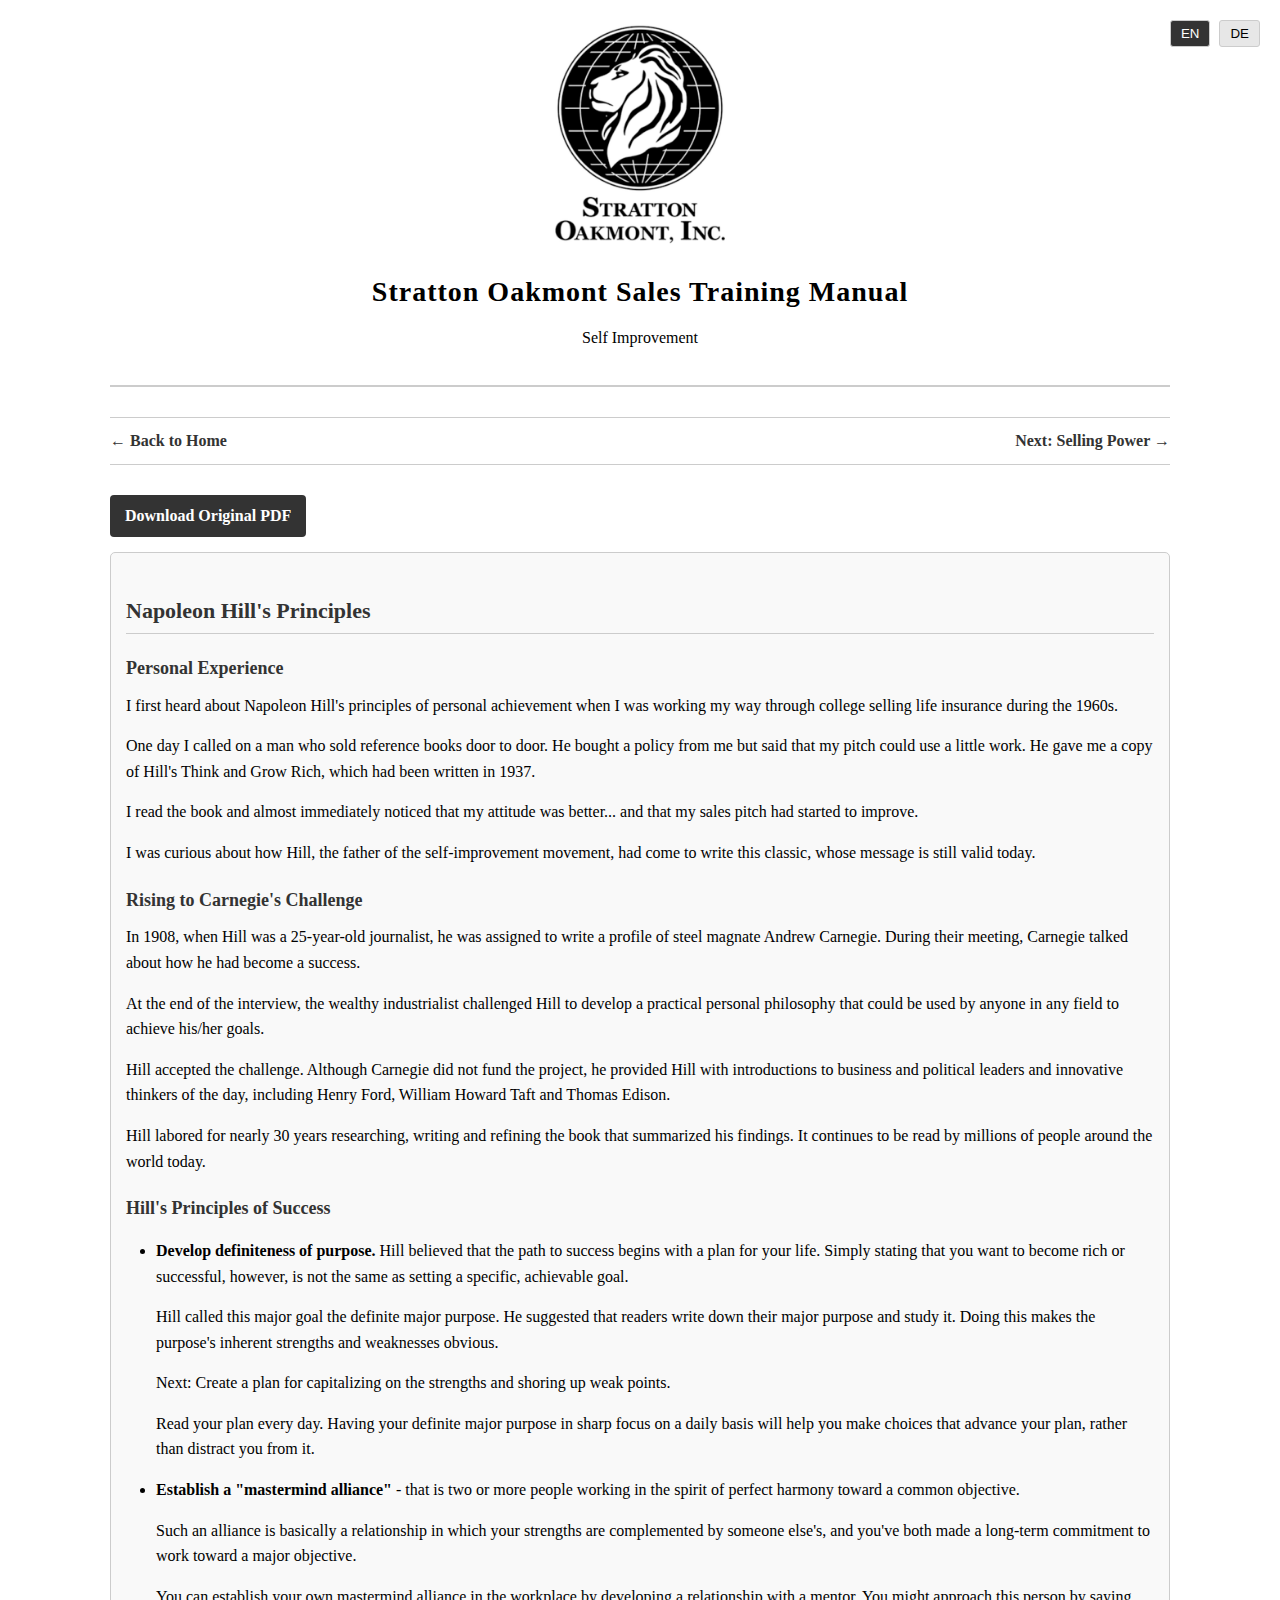
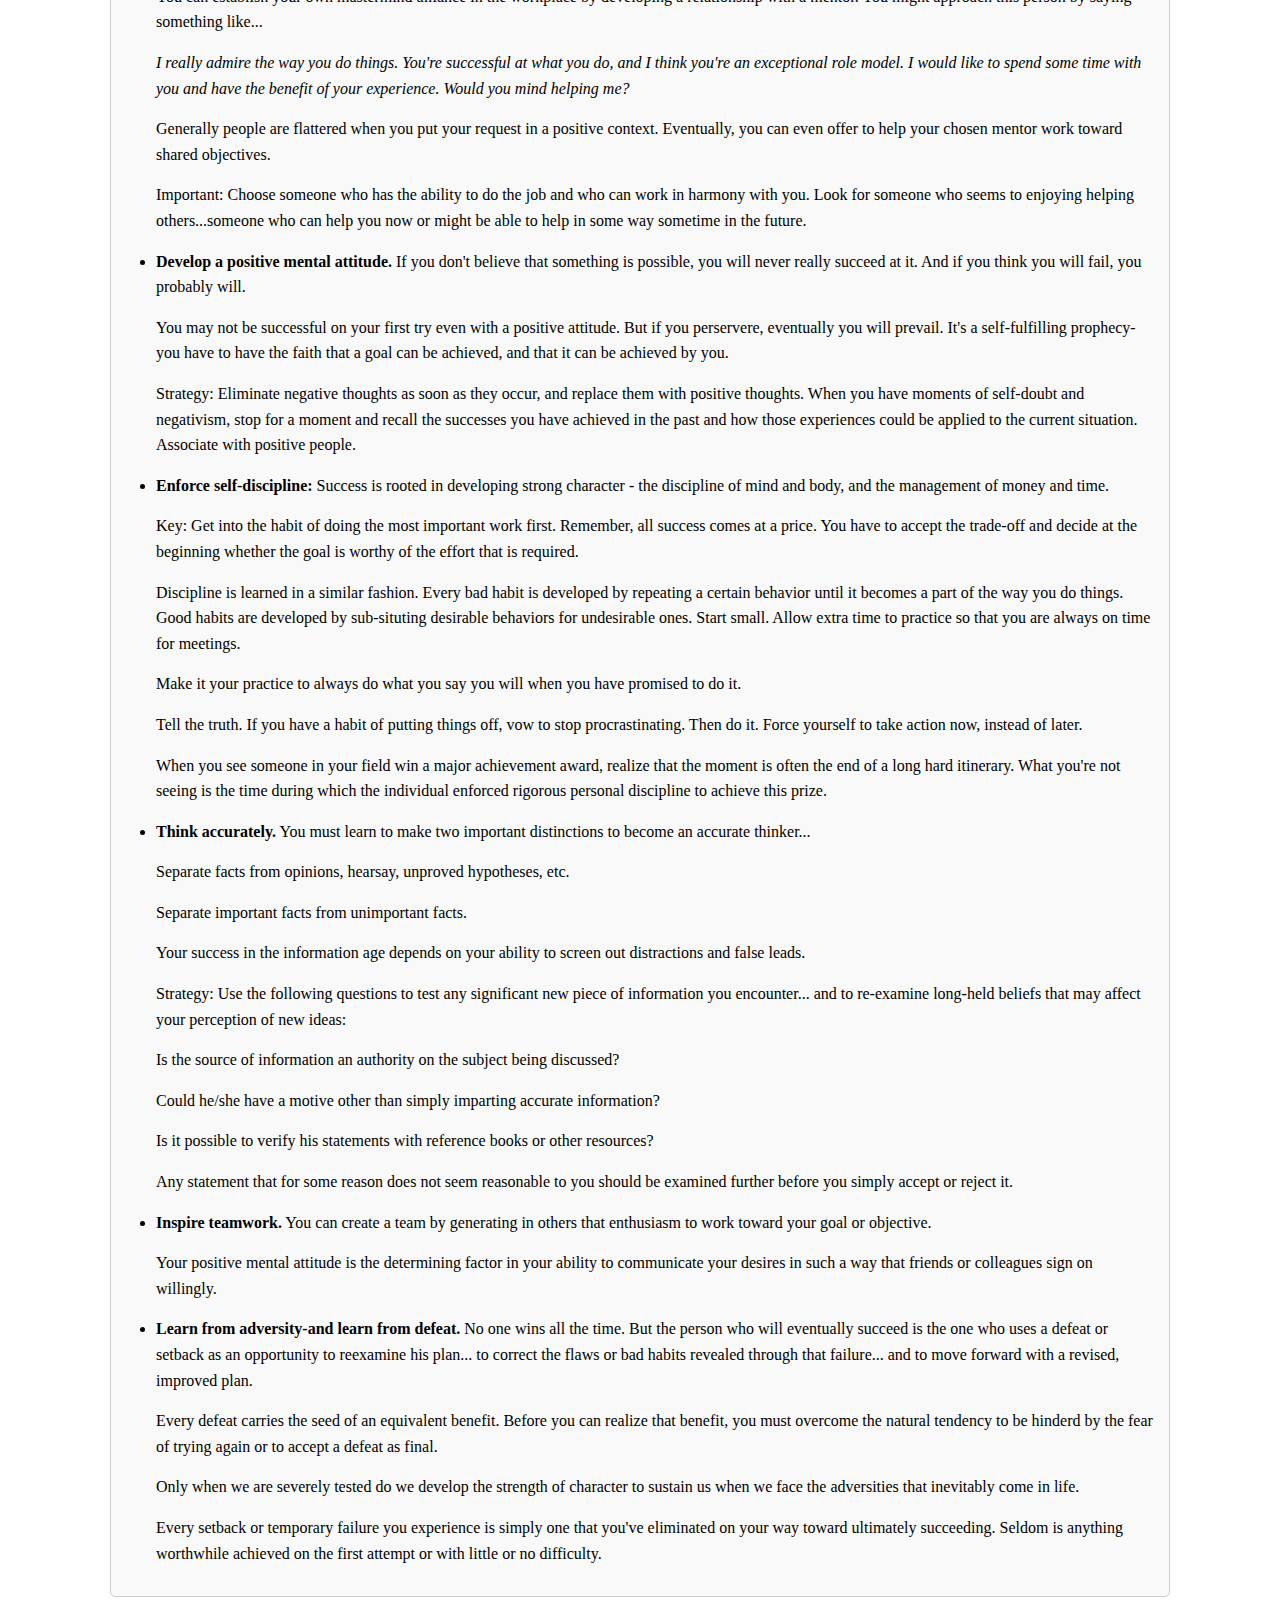
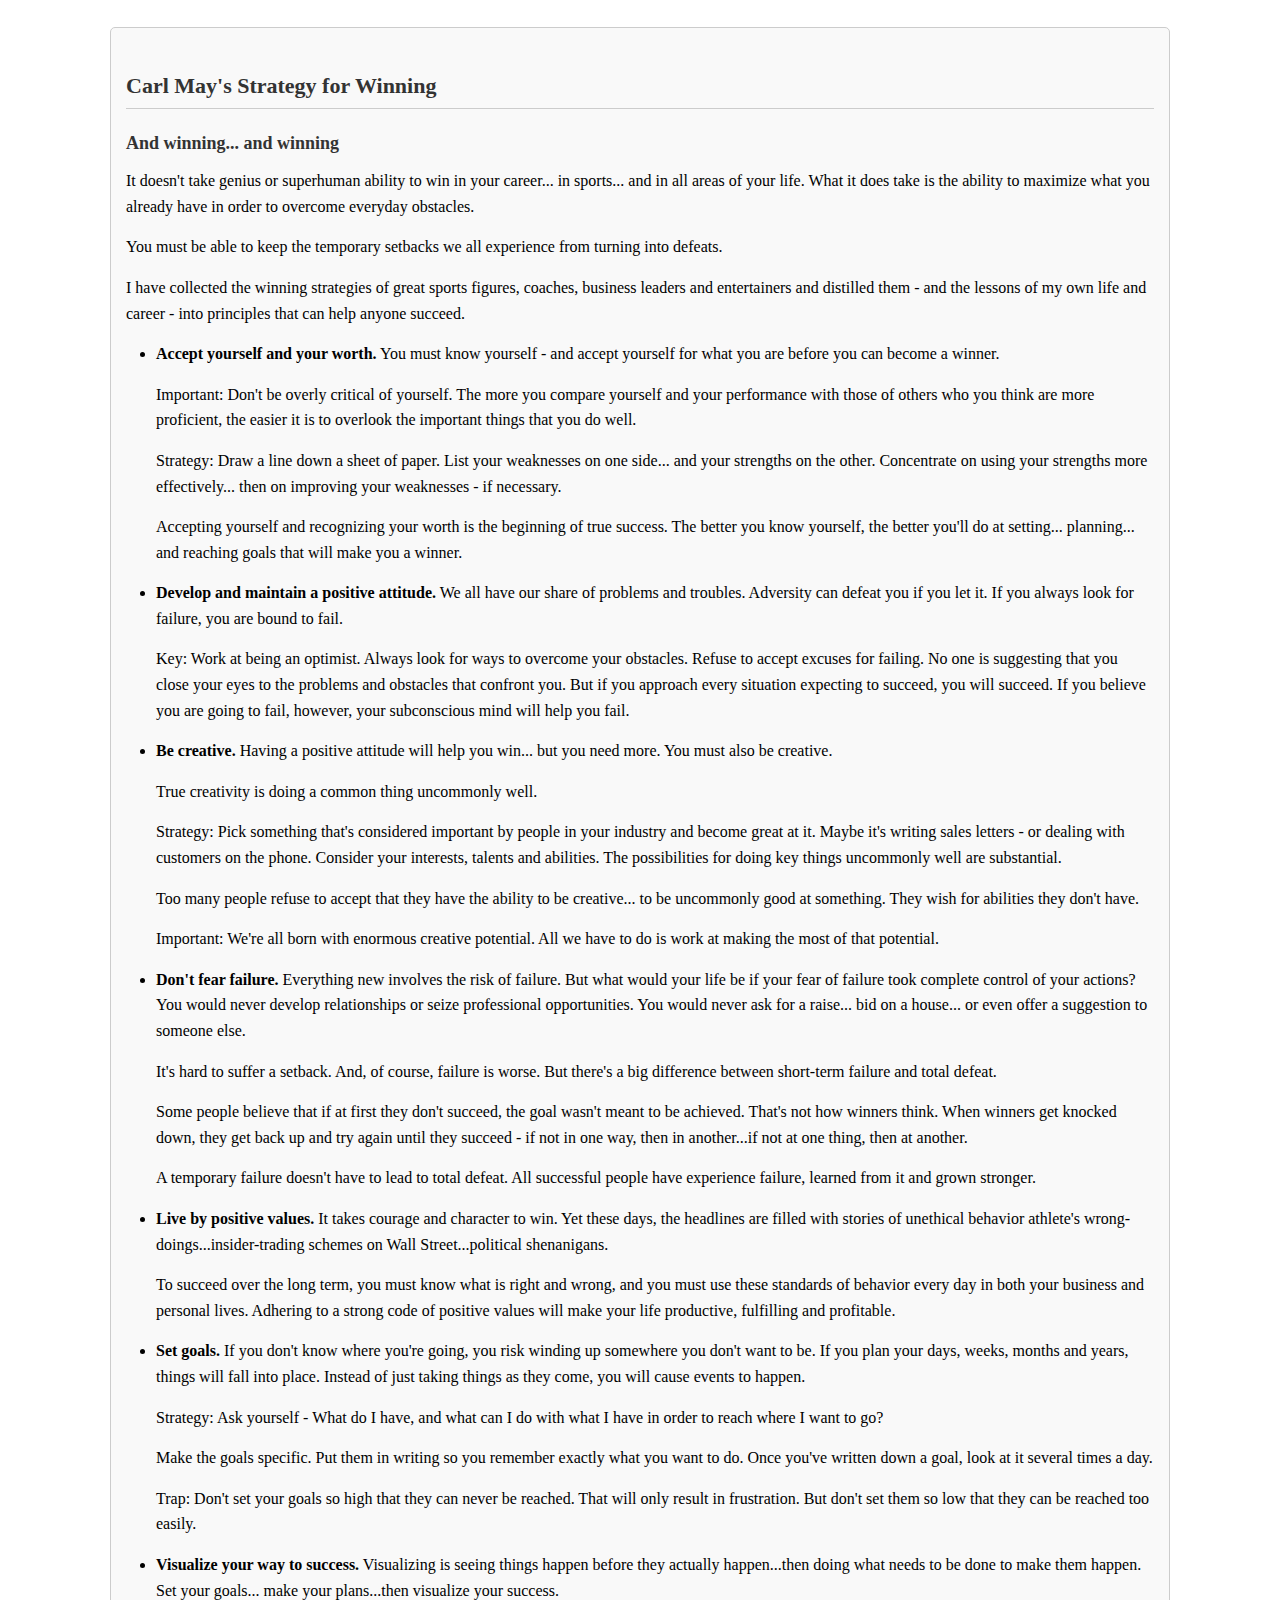
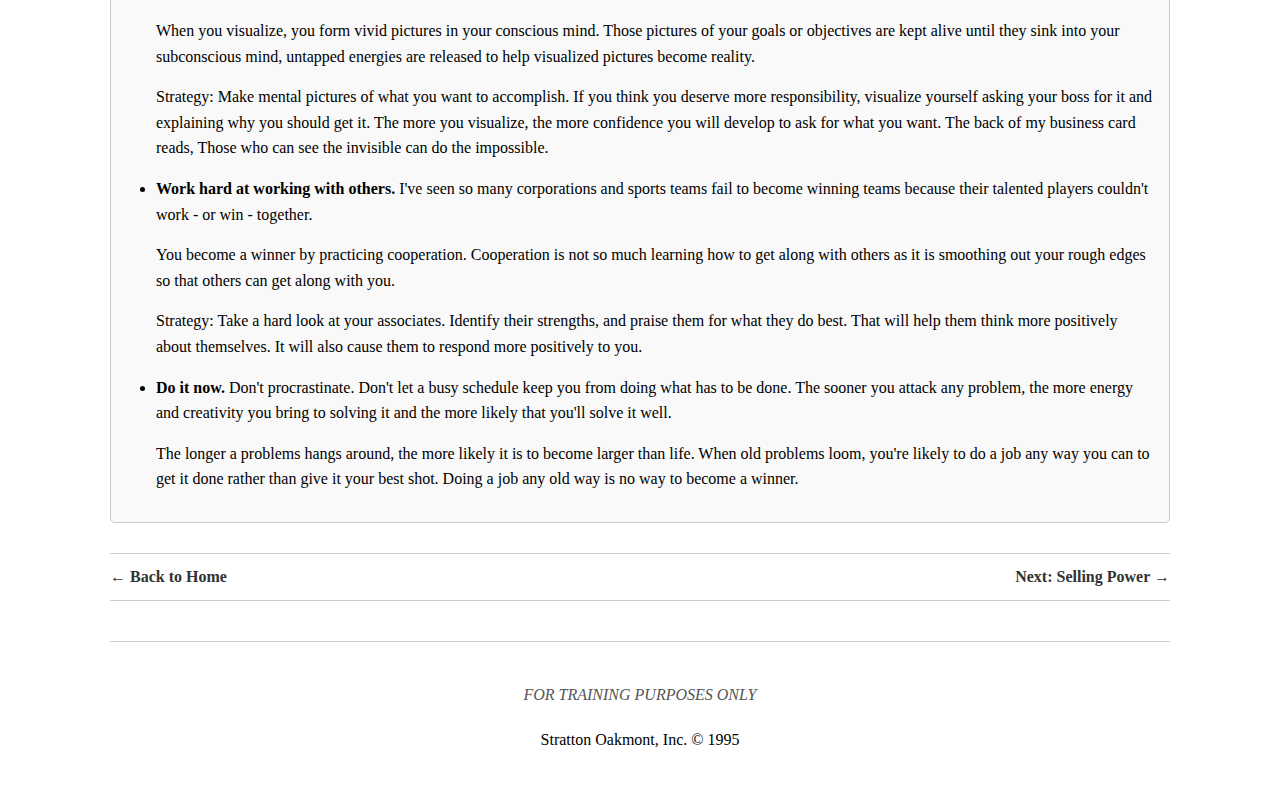
==== commit 2017c3f2: "1.2" ====
--- a/section1_self_improvement.html
+++ b/section1_self_improvement.html
@@ -30,8 +30,7 @@
         <a href="section2_selling_power.html" class="lang-de">Weiter: Verkaufskraft →</a>
     </div>
 
-    <p><a href="StrattonOakmont95_qf7EDgcEQg6c6CXJFq1U.pdf" download class="pdf-download lang-en">Download Original PDF</a>
-    <a href="StrattonOakmont95_qf7EDgcEQg6c6CXJFq1U.pdf" download class="pdf-download lang-de">Original PDF herunterladen</a></p>
+    <p><a href="StrattonOakmont95_qf7EDgcEQg6c6CXJFq1U.pdf" download class="pdf-download">Download Original PDF</a></p>
     
     <section id="napoleon-hills-principles" class="section">
         <h2 class="lang-en">Napoleon Hill's Principles</h2>
@@ -63,8 +62,10 @@
         <h3 class="lang-de">Hills Prinzipien des Erfolgs</h3>
         <ul>
             <li>
-                <p class="lang-en"><strong class="lang-en">Develop definiteness of purpose.</strong>`r`n        <strong class="lang-de">Develop definiteness of purpose.</strong> Hill believed that the path to success begins with a plan for your life. Simply stating that you want to become rich or successful, however, is not the same as setting a specific, achievable goal.</p>
-                <p class="lang-de"><strong class="lang-en">Entwickle Zielstrebigkeit.</strong>`r`n        <strong class="lang-de">Entwickle Zielstrebigkeit.</strong> Hill glaubte, dass der Weg zum Erfolg mit einem Plan für dein Leben beginnt. Einfach zu sagen, dass du reich oder erfolgreich werden willst, ist jedoch nicht dasselbe wie ein spezifisches, erreichbares Ziel zu setzen.</p>
+                <p class="lang-en"><strong class="lang-en">Develop definiteness of purpose.</strong>
+                <strong class="lang-de">Develop definiteness of purpose.</strong> Hill believed that the path to success begins with a plan for your life. Simply stating that you want to become rich or successful, however, is not the same as setting a specific, achievable goal.</p>
+                <p class="lang-de"><strong class="lang-en">Entwickle Zielstrebigkeit.</strong>
+                <strong class="lang-de">Entwickle Zielstrebigkeit.</strong> Hill glaubte, dass der Weg zum Erfolg mit einem Plan für dein Leben beginnt. Einfach zu sagen, dass du reich oder erfolgreich werden willst, ist jedoch nicht dasselbe wie ein spezifisches, erreichbares Ziel zu setzen.</p>
                 <p class="lang-en">Hill called this major goal the definite major purpose. He suggested that readers write down their major purpose and study it. Doing this makes the purpose's inherent strengths and weaknesses obvious.</p>
                 <p class="lang-de">Hill nannte dieses Hauptziel den definitiven Hauptzweck. Er schlug vor, dass Leser ihren Hauptzweck aufschreiben und ihn studieren. Dies macht die inhärenten Stärken und Schwächen des Zwecks offensichtlich.</p>
                 <p class="lang-en">Next: Create a plan for capitalizing on the strengths and shoring up weak points.</p>
@@ -73,8 +74,10 @@
                 <p class="lang-de">Lies deinen Plan jeden Tag. Wenn du deinen definitiven Hauptzweck täglich klar im Fokus hast, wird dir das helfen, Entscheidungen zu treffen, die deinen Plan voranbringen, anstatt dich davon abzulenken.</p>
             </li>
             <li>
-                <p class="lang-en"><strong class="lang-en">Establish a "mastermind alliance"</strong>`r`n        <strong class="lang-de">Establish a "mastermind alliance"</strong> - that is two or more people working in the spirit of perfect harmony toward a common objective.</p>
-                <p class="lang-de"><strong class="lang-en">Gründe eine "Mastermind-Allianz"</strong>`r`n        <strong class="lang-de">Gründe eine "Mastermind-Allianz"</strong> - das sind zwei oder mehr Personen, die im Geiste perfekter Harmonie auf ein gemeinsames Ziel hinarbeiten.</p>
+                <p class="lang-en"><strong class="lang-en">Establish a "mastermind alliance"</strong>
+                <strong class="lang-de">Establish a "mastermind alliance"</strong> - that is two or more people working in the spirit of perfect harmony toward a common objective.</p>
+                <p class="lang-de"><strong class="lang-en">Gründe eine "Mastermind-Allianz"</strong>
+                <strong class="lang-de">Gründe eine "Mastermind-Allianz"</strong> - das sind zwei oder mehr Personen, die im Geiste perfekter Harmonie auf ein gemeinsames Ziel hinarbeiten.</p>
                 <p class="lang-en">Such an alliance is basically a relationship in which your strengths are complemented by someone else's, and you've both made a long-term commitment to work toward a major objective.</p>
                 <p class="lang-de">Eine solche Allianz ist im Grunde eine Beziehung, in der deine Stärken durch die eines anderen ergänzt werden, und ihr beide euch langfristig verpflichtet habt, auf ein Hauptziel hinzuarbeiten.</p>
                 <p class="lang-en">You can establish your own mastermind alliance in the workplace by developing a relationship with a mentor. You might approach this person by saying something like...</p>
@@ -87,16 +90,20 @@
                 <p class="lang-de">Wichtig: Wähle jemanden, der die Fähigkeit hat, die Aufgabe zu erfüllen und der in Harmonie mit dir arbeiten kann. Suche nach jemandem, der es zu genießen scheint, anderen zu helfen... jemand, der dir jetzt helfen kann oder vielleicht irgendwann in der Zukunft auf irgendeine Weise helfen könnte.</p>
             </li>
             <li>
-                <p class="lang-en"><strong class="lang-en">Develop a positive mental attitude.</strong>`r`n        <strong class="lang-de">Develop a positive mental attitude.</strong> If you don't believe that something is possible, you will never really succeed at it. And if you think you will fail, you probably will.</p>
-                <p class="lang-de"><strong class="lang-en">Entwickle eine positive mental attitude.</strong>`r`n        <strong class="lang-de">Entwickle eine positive mental attitude.</strong> Wenn du nicht glaubst, dass etwas möglich ist, wirst du es nie wirklich erreichen. Und wenn du denkst, dass du scheitern wirst, wirst du es wahrscheinlich tun.</p>
+                <p class="lang-en"><strong class="lang-en">Develop a positive mental attitude.</strong>
+                <strong class="lang-de">Develop a positive mental attitude.</strong> If you don't believe that something is possible, you will never really succeed at it. And if you think you will fail, you probably will.</p>
+                <p class="lang-de"><strong class="lang-en">Entwickle eine positive mental attitude.</strong>
+                <strong class="lang-de">Entwickle eine positive mental attitude.</strong> Wenn du nicht glaubst, dass etwas möglich ist, wirst du es nie wirklich erreichen. Und wenn du denkst, dass du scheitern wirst, wirst du es wahrscheinlich tun.</p>
                 <p class="lang-en">You may not be successful on your first try even with a positive attitude. But if you perservere, eventually you will prevail. It's a self-fulfilling prophecy-you have to have the faith that a goal can be achieved, and that it can be achieved by you.</p>
                 <p class="lang-de">Du könntest nicht erfolgreich sein, wenn du eine positive Einstellung hättest. Aber wenn du bist, wirst du es schließlich erreichen. Es ist eine selbstverwirkliche Prophezeiung-du musst glauben, dass ein Ziel erreicht werden kann, und das kann es sein, wenn du es erreichst.</p>
                 <p class="lang-en">Strategy: Eliminate negative thoughts as soon as they occur, and replace them with positive thoughts. When you have moments of self-doubt and negativism, stop for a moment and recall the successes you have achieved in the past and how those experiences could be applied to the current situation. Associate with positive people.</p>
                 <p class="lang-de">Strategie: Eliminiere negative Gedanken, sobald sie auftreten, und ersetze sie durch positive Gedanken. Wenn du Momente von Selbstzweifel und Negativismus hast, halte für eine Sekunde an und erinnere dich an die Erfolge, die du erreicht hast, und wie diese Erfahrungen auf die aktuelle Situation angewendet werden können. Verbinde dich mit positiven Menschen.</p>
             </li>
             <li>
-                <p class="lang-en"><strong class="lang-en">Enforce self-discipline:</strong>`r`n        <strong class="lang-de">Enforce self-discipline:</strong> Success is rooted in developing strong character - the discipline of mind and body, and the management of money and time.</p>
-                <p class="lang-de"><strong class="lang-en">Strengthen Selbstdisziplin:</strong>`r`n        <strong class="lang-de">Strengthen Selbstdisziplin:</strong> Erfolg ist in der Entwicklung starrer Charakter gewurzelt - die Disziplin des Geistes und des Körpers und die Verwaltung von Geld und Zeit.</p>
+                <p class="lang-en"><strong class="lang-en">Enforce self-discipline:</strong>
+                <strong class="lang-de">Enforce self-discipline:</strong> Success is rooted in developing strong character - the discipline of mind and body, and the management of money and time.</p>
+                <p class="lang-de"><strong class="lang-en">Strengthen Selbstdisziplin:</strong>
+                <strong class="lang-de">Strengthen Selbstdisziplin:</strong> Erfolg ist in der Entwicklung starrer Charakter gewurzelt - die Disziplin des Geistes und des Körpers und die Verwaltung von Geld und Zeit.</p>
                 <p class="lang-en">Key: Get into the habit of doing the most important work first. Remember, all success comes at a price. You have to accept the trade-off and decide at the beginning whether the goal is worthy of the effort that is required.</p>
                 <p class="lang-de">Schlüssel: Geh in die Gewohnheit, das wichtigste Arbeit erst zu tun. Denke daran, dass alles Erfolg ein Preis kostet. Du musst die Abwägung akzeptieren und am Anfang entscheiden, ob das Ziel wert ist, die erforderlichen Anstrengungen zu leisten.</p>
                 <p class="lang-en">Discipline is learned in a similar fashion. Every bad habit is developed by repeating a certain behavior until it becomes a part of the way you do things. Good habits are developed by sub-situting desirable behaviors for undesirable ones. Start small. Allow extra time to practice so that you are always on time for meetings.</p>
@@ -109,8 +116,10 @@
                 <p class="lang-de">Wenn du jemanden siehst, der in deinem Bereich einen großen Erfolg erzielt, denke daran, dass der Moment oft das Ende eines langen und schwierigen Weges ist. Was du nicht siehst, ist die Zeit, in der der Einzelne rigorose persönliche Disziplin durchsetzte, um diesen Preis zu erlangen.</p>
             </li>
             <li>
-                <p class="lang-en"><strong class="lang-en">Think accurately.</strong>`r`n        <strong class="lang-de">Think accurately.</strong> You must learn to make two important distinctions to become an accurate thinker...</p>
-                <p class="lang-de"><strong class="lang-en">Denke genau.</strong>`r`n        <strong class="lang-de">Denke genau.</strong> Du musst zwei wichtige Unterschiede lernen, um ein genaues Denken zu erlangen...</p>
+                <p class="lang-en"><strong class="lang-en">Think accurately.</strong>
+                <strong class="lang-de">Think accurately.</strong> You must learn to make two important distinctions to become an accurate thinker...</p>
+                <p class="lang-de"><strong class="lang-en">Denke genau.</strong>
+                <strong class="lang-de">Denke genau.</strong> Du musst zwei wichtige Unterschiede lernen, um ein genaues Denken zu erlangen...</p>
                 <p class="lang-en">Separate facts from opinions, hearsay, unproved hypotheses, etc.</p>
                 <p class="lang-de">Trenne Fakten von Meinungen, Gerüchten, unbewiesenen Hypothesen usw. von.</p>
                 <p class="lang-en">Separate important facts from unimportant facts.</p>
@@ -129,14 +138,18 @@
                 <p class="lang-de">Jede Aussage, die dir nicht logisch erscheint, sollte weiter untersucht werden, bevor du sie einfach akzeptierst oder ablehst.</p>
             </li>
             <li>
-                <p class="lang-en"><strong class="lang-en">Inspire teamwork.</strong>`r`n        <strong class="lang-de">Inspire teamwork.</strong> You can create a team by generating in others that enthusiasm to work toward your goal or objective.</p>
-                <p class="lang-de"><strong class="lang-en">Inspirere Teamarbeit.</strong>`r`n        <strong class="lang-de">Inspirere Teamarbeit.</strong> Du kannst ein Team erstellen, indem du in anderen das Enthusiasmus erweckst, auf dein Ziel oder dein Ziel hinzuarbeiten.</p>
+                <p class="lang-en"><strong class="lang-en">Inspire teamwork.</strong>
+                <strong class="lang-de">Inspire teamwork.</strong> You can create a team by generating in others that enthusiasm to work toward your goal or objective.</p>
+                <p class="lang-de"><strong class="lang-en">Inspirere Teamarbeit.</strong>
+                <strong class="lang-de">Inspirere Teamarbeit.</strong> Du kannst ein Team erstellen, indem du in anderen das Enthusiasmus erweckst, auf dein Ziel oder dein Ziel hinzuarbeiten.</p>
                 <p class="lang-en">Your positive mental attitude is the determining factor in your ability to communicate your desires in such a way that friends or colleagues sign on willingly.</p>
                 <p class="lang-de">Deine positive mentale Einstellung ist der entscheidende Faktor für deine Fähigkeit, deine Wünsche in einer Weise zu kommunizieren, die Freunde oder Kollegen gern zustimmen.</p>
             </li>
             <li>
-                <p class="lang-en"><strong class="lang-en">Learn from adversity-and learn from defeat.</strong>`r`n        <strong class="lang-de">Learn from adversity-and learn from defeat.</strong> No one wins all the time. But the person who will eventually succeed is the one who uses a defeat or setback as an opportunity to reexamine his plan... to correct the flaws or bad habits revealed through that failure... and to move forward with a revised, improved plan.</p>
-                <p class="lang-de"><strong class="lang-en">Lerne aus Schwierigkeiten-und lerne aus Niederlagen.</strong>`r`n        <strong class="lang-de">Lerne aus Schwierigkeiten-und lerne aus Niederlagen.</strong> Niemand gewinnt immer. Aber derjenige, der schließlich erfolgreich sein wird, ist derjenige, der einen Niederlage oder Rückschlag als Gelegenheit nutzt, um seinen Plan zu überprüfen... um die Schwächen oder schlechten Gewohnheiten zu korrigieren, die durch diesen Misserfolg offenbart wurden... und fortzufahren mit einem überarbeiteten, verbesserten Plan.</p>
+                <p class="lang-en"><strong class="lang-en">Learn from adversity-and learn from defeat.</strong>
+                <strong class="lang-de">Learn from adversity-and learn from defeat.</strong> No one wins all the time. But the person who will eventually succeed is the one who uses a defeat or setback as an opportunity to reexamine his plan... to correct the flaws or bad habits revealed through that failure... and to move forward with a revised, improved plan.</p>
+                <p class="lang-de"><strong class="lang-en">Lerne aus Schwierigkeiten-und lerne aus Niederlagen.</strong>
+                <strong class="lang-de">Lerne aus Schwierigkeiten-und lerne aus Niederlagen.</strong> Niemand gewinnt immer. Aber derjenige, der schließlich erfolgreich sein wird, ist derjenige, der einen Niederlage oder Rückschlag als Gelegenheit nutzt, um seinen Plan zu überprüfen... um die Schwächen oder schlechten Gewohnheiten zu korrigieren, die durch diesen Misserfolg offenbart wurden... und fortzufahren mit einem überarbeiteten, verbesserten Plan.</p>
                 <p class="lang-en">Every defeat carries the seed of an equivalent benefit. Before you can realize that benefit, you must overcome the natural tendency to be hinderd by the fear of trying again or to accept a defeat as final.</p>
                 <p class="lang-de">Jede Niederlage trägt die Samen eines äquivalenten Vorteils. Bevor du diesen Vorteil realisieren kannst, musst du die natürliche Neigung überwinden, von der Angst, erneut zu versuchen oder eine Niederlage als endgültig zu akzeptieren.</p>
                 <p class="lang-en">Only when we are severely tested do we develop the strength of character to sustain us when we face the adversities that inevitably come in life.</p>
@@ -162,8 +175,10 @@
         
         <ul>
             <li>
-                <p class="lang-en"><strong class="lang-en">Accept yourself and your worth.</strong>`r`n        <strong class="lang-de">Accept yourself and your worth.</strong> You must know yourself - and accept yourself for what you are before you can become a winner.</p>
-                <p class="lang-de"><strong class="lang-en">Akzeptiere dich und deinen Wert.</strong>`r`n        <strong class="lang-de">Akzeptiere dich und deinen Wert.</strong> Du musst wissen, wer du bist - und dich für das akzeptieren, was du bist, bevor du ein Sieger werden kannst.</p>
+                <p class="lang-en"><strong class="lang-en">Accept yourself and your worth.</strong>
+                <strong class="lang-de">Accept yourself and your worth.</strong> You must know yourself - and accept yourself for what you are before you can become a winner.</p>
+                <p class="lang-de"><strong class="lang-en">Akzeptiere dich und deinen Wert.</strong>
+                <strong class="lang-de">Akzeptiere dich und deinen Wert.</strong> Du musst wissen, wer du bist - und dich für das akzeptieren, was du bist, bevor du ein Sieger werden kannst.</p>
                 <p class="lang-en">Important: Don't be overly critical of yourself. The more you compare yourself and your performance with those of others who you think are more proficient, the easier it is to overlook the important things that you do well.</p>
                 <p class="lang-de">Wichtig: Sei nicht zu streng mit dir selbst. Je mehr du dich und deine Leistung mit denen vergleichst, die du denkst, profilizierter sind, desto leichter ist es, die wichtigen Dinge zu übersehen, die du gut machst.</p>
                 <p class="lang-en">Strategy: Draw a line down a sheet of paper. List your weaknesses on one side... and your strengths on the other. Concentrate on using your strengths more effectively... then on improving your weaknesses - if necessary.</p>
@@ -172,14 +187,18 @@
                 <p class="lang-de">Das Akzeptieren dich und erkennen deinen Wert ist der Beginn des wahren Erfolgs. Je besser du weißt, wer du bist, desto besser wirst du bei der Einrichtung... Planung... und Erreichen von Zielen, die dich zu einem Sieger machen.</p>
             </li>
             <li>
-                <p class="lang-en"><strong class="lang-en">Develop and maintain a positive attitude.</strong>`r`n        <strong class="lang-de">Develop and maintain a positive attitude.</strong> We all have our share of problems and troubles. Adversity can defeat you if you let it. If you always look for failure, you are bound to fail.</p>
-                <p class="lang-de"><strong class="lang-en">Entwickle und halte eine positive Einstellung.</strong>`r`n        <strong class="lang-de">Entwickle und halte eine positive Einstellung.</strong> Wir alle haben unseren Teil an Problemen und Sorgen. Schwierigkeiten können dich besiegen, wenn du es dir erlaubst. Wenn du immer versuchst, zu scheitern, wirst du scheitern.</p>
+                <p class="lang-en"><strong class="lang-en">Develop and maintain a positive attitude.</strong>
+                <strong class="lang-de">Develop and maintain a positive attitude.</strong> We all have our share of problems and troubles. Adversity can defeat you if you let it. If you always look for failure, you are bound to fail.</p>
+                <p class="lang-de"><strong class="lang-en">Entwickle und halte eine positive Einstellung.</strong>
+                <strong class="lang-de">Entwickle und halte eine positive Einstellung.</strong> Wir alle haben unseren Teil an Problemen und Sorgen. Schwierigkeiten können dich besiegen, wenn du es dir erlaubst. Wenn du immer versuchst, zu scheitern, wirst du scheitern.</p>
                 <p class="lang-en">Key: Work at being an optimist. Always look for ways to overcome your obstacles. Refuse to accept excuses for failing. No one is suggesting that you close your eyes to the problems and obstacles that confront you. But if you approach every situation expecting to succeed, you will succeed. If you believe you are going to fail, however, your subconscious mind will help you fail.</p>
                 <p class="lang-de">Schlüssel: Sei ein Optimist. Suche immer nach Möglichkeiten, deine Hindernisse zu überwinden. Weise dich zurück, Ausreden für das Scheitern zu akzeptieren. Niemand sagt dir, deine Augen zu schließen, um den Problemen und Hindernissen zu begegnen, die dich begegnen. Aber wenn du jeden Tag erwartest, zu gewinnen, wirst du gewinnen. Wenn du denkst, dass du scheitern wirst, hilft dir dein Unterbewusstsein, zu scheitern.</p>
             </li>
             <li>
-                <p class="lang-en"><strong class="lang-en">Be creative.</strong>`r`n        <strong class="lang-de">Be creative.</strong> Having a positive attitude will help you win... but you need more. You must also be creative.</p>
-                <p class="lang-de"><strong class="lang-en">Sei kreativ.</strong>`r`n        <strong class="lang-de">Sei kreativ.</strong> Eine positive Einstellung wird dir helfen, zu gewinnen... aber du brauchst mehr. Du musst auch kreativ sein.</p>
+                <p class="lang-en"><strong class="lang-en">Be creative.</strong>
+                <strong class="lang-de">Be creative.</strong> Having a positive attitude will help you win... but you need more. You must also be creative.</p>
+                <p class="lang-de"><strong class="lang-en">Sei kreativ.</strong>
+                <strong class="lang-de">Sei kreativ.</strong> Eine positive Einstellung wird dir helfen, zu gewinnen... aber du brauchst mehr. Du musst auch kreativ sein.</p>
                 <p class="lang-en">True creativity is doing a common thing uncommonly well.</p>
                 <p class="lang-de">Wahre Kreativität besteht darin, ein ganz normales Ding ungewöhnlich gut zu machen.</p>
                 <p class="lang-en">Strategy: Pick something that's considered important by people in your industry and become great at it. Maybe it's writing sales letters - or dealing with customers on the phone. Consider your interests, talents and abilities. The possibilities for doing key things uncommonly well are substantial.</p>
@@ -190,8 +209,10 @@
                 <p class="lang-de">Wichtig: Wir sind alle geboren mit enormer kreativer Potentialität. Alles, was wir tun müssen, ist, daran zu arbeiten, das Maximum aus diesem Potential zu ziehen.</p>
             </li>
             <li>
-                <p class="lang-en"><strong class="lang-en">Don't fear failure.</strong>`r`n        <strong class="lang-de">Don't fear failure.</strong> Everything new involves the risk of failure. But what would your life be if your fear of failure took complete control of your actions? You would never develop relationships or seize professional opportunities. You would never ask for a raise... bid on a house... or even offer a suggestion to someone else.</p>
-                <p class="lang-de"><strong class="lang-en">Fürchtet euch nicht vor Niederlagen.</strong>`r`n        <strong class="lang-de">Fürchtet euch nicht vor Niederlagen.</strong> Alles Neue birgt das Risiko, zu scheitern. Aber was wäre dein Leben, wenn eure Angst vor Niederlagen vollständige Kontrolle über eure Handlungen hätte? Du würdest nie Beziehungen entwickeln oder berufliche Möglichkeiten eröffnen. Du würdest nie um einen Gehaltserhöhungsantrag fragen... um ein Haus zu geben... oder sogar eine Vorschlag zu jemand anderem zu machen.</p>
+                <p class="lang-en"><strong class="lang-en">Don't fear failure.</strong>
+                <strong class="lang-de">Don't fear failure.</strong> Everything new involves the risk of failure. But what would your life be if your fear of failure took complete control of your actions? You would never develop relationships or seize professional opportunities. You would never ask for a raise... bid on a house... or even offer a suggestion to someone else.</p>
+                <p class="lang-de"><strong class="lang-en">Fürchtet euch nicht vor Niederlagen.</strong>
+                <strong class="lang-de">Fürchtet euch nicht vor Niederlagen.</strong> Alles Neue birgt das Risiko, zu scheitern. Aber was wäre dein Leben, wenn eure Angst vor Niederlagen vollständige Kontrolle über eure Handlungen hätte? Du würdest nie Beziehungen entwickeln oder berufliche Möglichkeiten eröffnen. Du würdest nie um einen Gehaltserhöhungsantrag fragen... um ein Haus zu geben... oder sogar eine Vorschlag zu jemand anderem zu machen.</p>
                 <p class="lang-en">It's hard to suffer a setback. And, of course, failure is worse. But there's a big difference between short-term failure and total defeat.</p>
                 <p class="lang-de">Es ist schwer, einen Rückschlag zu ertragen. Und natürlich ist ein Fehlschlag schlimmer. Aber es gibt einen großen Unterschied zwischen kurzfristigem Fehlschlag und totalem Niederlagen.</p>
                 <p class="lang-en">Some people believe that if at first they don't succeed, the goal wasn't meant to be achieved. That's not how winners think. When winners get knocked down, they get back up and try again until they succeed - if not in one way, then in another...if not at one thing, then at another.</p>
@@ -200,14 +221,18 @@
                 <p class="lang-de">Eine vorübergehende Niederlage muss nicht zu einer totalen Niederlage führen. Alle erfolgreichen Menschen haben Erfahrung mit Niederlagen, haben sie gelernt und sind stärker geworden.</p>
             </li>
             <li>
-                <p class="lang-en"><strong class="lang-en">Live by positive values.</strong>`r`n        <strong class="lang-de">Live by positive values.</strong> It takes courage and character to win. Yet these days, the headlines are filled with stories of unethical behavior athlete's wrong-doings...insider-trading schemes on Wall Street...political shenanigans.</p>
-                <p class="lang-de"><strong class="lang-en">Lebe nach positiven Werten.</strong>`r`n        <strong class="lang-de">Lebe nach positiven Werten.</strong> Es braucht Mut und Charakter, um zu gewinnen. Aber heute sind die Titel voller Geschichten von unethischem Verhalten von Sportlern... Insider-Handelsschemata auf Wall Street... politische Geschichten.</p>
+                <p class="lang-en"><strong class="lang-en">Live by positive values.</strong>
+                <strong class="lang-de">Live by positive values.</strong> It takes courage and character to win. Yet these days, the headlines are filled with stories of unethical behavior athlete's wrong-doings...insider-trading schemes on Wall Street...political shenanigans.</p>
+                <p class="lang-de"><strong class="lang-en">Lebe nach positiven Werten.</strong>
+                <strong class="lang-de">Lebe nach positiven Werten.</strong> Es braucht Mut und Charakter, um zu gewinnen. Aber heute sind die Titel voller Geschichten von unethischem Verhalten von Sportlern... Insider-Handelsschemata auf Wall Street... politische Geschichten.</p>
                 <p class="lang-en">To succeed over the long term, you must know what is right and wrong, and you must use these standards of behavior every day in both your business and personal lives. Adhering to a strong code of positive values will make your life productive, fulfilling and profitable.</p>
                 <p class="lang-de">Um langfristig zu gewinnen, musst du wissen, was richtig und was falsch ist, und du musst diese Verhaltensstandards jeden Tag in deinem Geschäft und deinem Privatleben anwenden. Einhaltung einer starken Code von positiven Werten wird dein Leben produktiv, erfüllend und rentabel machen.</p>
             </li>
             <li>
-                <p class="lang-en"><strong class="lang-en">Set goals.</strong>`r`n        <strong class="lang-de">Set goals.</strong> If you don't know where you're going, you risk winding up somewhere you don't want to be. If you plan your days, weeks, months and years, things will fall into place. Instead of just taking things as they come, you will cause events to happen.</p>
-                <p class="lang-de"><strong class="lang-en">Setze Ziele.</strong>`r`n        <strong class="lang-de">Setze Ziele.</strong> Wenn du nicht weißt, wo du hinaus willst, läufst du Gefahr, irgendwo zu landen, wo du nicht hin möchtest. Wenn du deine Tage, Wochen, Monate und Jahre planst, fallen die Dinge in ihren Plätzen. Stattdessen, einfach Dinge zu nehmen, wie sie kommen, wirst du Ereignisse verursachen.</p>
+                <p class="lang-en"><strong class="lang-en">Set goals.</strong>
+                <strong class="lang-de">Set goals.</strong> If you don't know where you're going, you risk winding up somewhere you don't want to be. If you plan your days, weeks, months and years, things will fall into place. Instead of just taking things as they come, you will cause events to happen.</p>
+                <p class="lang-de"><strong class="lang-en">Setze Ziele.</strong>
+                <strong class="lang-de">Setze Ziele.</strong> Wenn du nicht weißt, wo du hinaus willst, läufst du Gefahr, irgendwo zu landen, wo du nicht hin möchtest. Wenn du deine Tage, Wochen, Monate und Jahre planst, fallen die Dinge in ihren Plätzen. Stattdessen, einfach Dinge zu nehmen, wie sie kommen, wirst du Ereignisse verursachen.</p>
                 <p class="lang-en">Strategy: Ask yourself - What do I have, and what can I do with what I have in order to reach where I want to go?</p>
                 <p class="lang-de">Strategie: Frage dich - Was habe ich, und was kann ich mit dem, was ich habe, um zu erreichen, was ich will?</p>
                 <p class="lang-en">Make the goals specific. Put them in writing so you remember exactly what you want to do. Once you've written down a goal, look at it several times a day.</p>
@@ -216,24 +241,30 @@
                 <p class="lang-de">Fall: Setze deine Ziele nicht so hoch, dass sie jemals erreicht werden können. Das würde nur zu Frustration führen. Aber setze sie nicht so niedrig, dass sie zu leicht erreicht werden können.</p>
             </li>
             <li>
-                <p class="lang-en"><strong class="lang-en">Visualize your way to success.</strong>`r`n        <strong class="lang-de">Visualize your way to success.</strong> Visualizing is seeing things happen before they actually happen...then doing what needs to be done to make them happen. Set your goals... make your plans...then visualize your success.</p>
-                <p class="lang-de"><strong class="lang-en">Visualisiere deinen Weg zum Erfolg.</strong>`r`n        <strong class="lang-de">Visualisiere deinen Weg zum Erfolg.</strong> Visualisieren ist sehen, wie Dinge passieren, bevor sie tatsächlich passieren... dann tun, was notwendig ist, um sie zu passieren. Setze deine Ziele... plan deine Pläne... dann visualisiere deinen Erfolg.</p>
+                <p class="lang-en"><strong class="lang-en">Visualize your way to success.</strong>
+                <strong class="lang-de">Visualize your way to success.</strong> Visualizing is seeing things happen before they actually happen...then doing what needs to be done to make them happen. Set your goals... make your plans...then visualize your success.</p>
+                <p class="lang-de"><strong class="lang-en">Visualisiere deinen Weg zum Erfolg.</strong>
+                <strong class="lang-de">Visualisiere deinen Weg zum Erfolg.</strong> Visualisieren ist sehen, wie Dinge passieren, bevor sie tatsächlich passieren... dann tun, was notwendig ist, um sie zu passieren. Setze deine Ziele... plan deine Pläne... dann visualisiere deinen Erfolg.</p>
                 <p class="lang-en">When you visualize, you form vivid pictures in your conscious mind. Those pictures of your goals or objectives are kept alive until they sink into your subconscious mind, untapped energies are released to help visualized pictures become reality.</p>
                 <p class="lang-de">Wenn du visualisierst, bildest du deutliche Bilder in deinem Bewusstsein. Diese Bilder deiner Ziele oder Zwecke bleiben am Leben, bis sie in deinem Unterbewusstsein versinken, ungenutzte Energien werden freigesetzt, um deutliche Bilder zu realisieren.</p>
                 <p class="lang-en">Strategy: Make mental pictures of what you want to accomplish. If you think you deserve more responsibility, visualize yourself asking your boss for it and explaining why you should get it. The more you visualize, the more confidence you will develop to ask for what you want. The back of my business card reads, Those who can see the invisible can do the impossible.</p>
                 <p class="lang-de">Strategie: Mache mentale Bilder von dem, was du erreichen möchtest. Wenn du denkst, dass du mehr Verantwortung verdienst, visualisiere dich, deinen Chef zu fragen und zu erklären, warum du es verdienst, es zu bekommen. Je mehr du visualisierst, desto mehr Vertrauen wirst du entwickeln, um zu fragen, was du willst. Der Rückseite meiner Geschäfts-Karteitelle steht, Dass diejenigen, die das unsichtbare sehen können, das Unmögliche tun können.</p>
             </li>
             <li>
-                <p class="lang-en"><strong class="lang-en">Work hard at working with others.</strong>`r`n        <strong class="lang-de">Work hard at working with others.</strong> I've seen so many corporations and sports teams fail to become winning teams because their talented players couldn't work - or win - together.</p>
-                <p class="lang-de"><strong class="lang-en">Arbeite hart an der Zusammenarbeit mit anderen.</strong>`r`n        <strong class="lang-de">Arbeite hart an der Zusammenarbeit mit anderen.</strong> Ich habe so viele Unternehmen und Sportteams gesehen, die nicht gewinnen konnten, weil ihre talentierten Spieler nicht arbeiten konnten - oder gewinnen konnten - zusammen.</p>
+                <p class="lang-en"><strong class="lang-en">Work hard at working with others.</strong>
+                <strong class="lang-de">Work hard at working with others.</strong> I've seen so many corporations and sports teams fail to become winning teams because their talented players couldn't work - or win - together.</p>
+                <p class="lang-de"><strong class="lang-en">Arbeite hart an der Zusammenarbeit mit anderen.</strong>
+                <strong class="lang-de">Arbeite hart an der Zusammenarbeit mit anderen.</strong> Ich habe so viele Unternehmen und Sportteams gesehen, die nicht gewinnen konnten, weil ihre talentierten Spieler nicht arbeiten konnten - oder gewinnen konnten - zusammen.</p>
                 <p class="lang-en">You become a winner by practicing cooperation. Cooperation is not so much learning how to get along with others as it is smoothing out your rough edges so that others can get along with you.</p>
                 <p class="lang-de">Du gewinnst, indem du zusammenarbeitest. Zusammenarbeit ist nicht so sehr lernen, wie man mit anderen zusammenarbeitet, als es ist, deine rauen Kanten zu glätten, damit andere mit dir zusammenarbeiten können.</p>
                 <p class="lang-en">Strategy: Take a hard look at your associates. Identify their strengths, and praise them for what they do best. That will help them think more positively about themselves. It will also cause them to respond more positively to you.</p>
                 <p class="lang-de">Strategie: Nimm ein hartes Blick auf deine Kollegen. Identifiziere ihre Stärken und lobe sie für das Beste, was sie tun. Das wird ihnen helfen, positiver über sich selbst zu denken. Es wird sie auch dazu bringen, sich positiver zu verhalten.</p>
             </li>
             <li>
-                <p class="lang-en"><strong class="lang-en">Do it now.</strong>`r`n        <strong class="lang-de">Do it now.</strong> Don't procrastinate. Don't let a busy schedule keep you from doing what has to be done. The sooner you attack any problem, the more energy and creativity you bring to solving it and the more likely that you'll solve it well.</p>
-                <p class="lang-de"><strong class="lang-en">Tu es jetzt.</strong>`r`n        <strong class="lang-de">Tu es jetzt.</strong> Verzögere es nicht. Lass deinem vollen Plan nicht zu, dich davon abzulenken, das zu tun, was du tun musst. Je früher du eine Problematik angreifst, desto mehr Energie und Kreativität bringst du in die Lösung und desto wahrscheinlicher ist es, dass du es gut löst.</p>
+                <p class="lang-en"><strong class="lang-en">Do it now.</strong>
+                <strong class="lang-de">Do it now.</strong> Don't procrastinate. Don't let a busy schedule keep you from doing what has to be done. The sooner you attack any problem, the more energy and creativity you bring to solving it and the more likely that you'll solve it well.</p>
+                <p class="lang-de"><strong class="lang-en">Tu es jetzt.</strong>
+                <strong class="lang-de">Tu es jetzt.</strong> Verzögere es nicht. Lass deinem vollen Plan nicht zu, dich davon abzulenken, das zu tun, was du tun musst. Je früher du eine Problematik angreifst, desto mehr Energie und Kreativität bringst du in die Lösung und desto wahrscheinlicher ist es, dass du es gut löst.</p>
                 <p class="lang-en">The longer a problems hangs around, the more likely it is to become larger than life. When old problems loom, you're likely to do a job any way you can to get it done rather than give it your best shot. Doing a job any old way is no way to become a winner.</p>
                 <p class="lang-de">Je länger ein Problem umherhängt, desto wahrscheinlicher ist es, dass es zu einem größeren Leben wird. Wenn alte Probleme überhand nehmen, wirst du wahrscheinlich versuchen, eine Aufgabe irgendwie zu erledigen, anstatt sie mit deiner besten Mühe zu erledigen. Eine Aufgabe irgendwie zu erledigen ist kein Weg, um zu gewinnen.</p>
             </li>
@@ -250,7 +281,8 @@
     <footer>
         <div class="disclaimer lang-en">FOR TRAINING PURPOSES ONLY</div>
         <div class="disclaimer lang-de">NUR FÜR SCHULUNGSZWECKE</div>
-        <p class="lang-en">Stratton Oakmont, Inc. &copy; 1995</p>`r`n        <p class="lang-de">Stratton Oakmont, Inc. &copy; 1995</p>
+        <p class="lang-en">Stratton Oakmont, Inc. &copy; 1995</p>
+        <p class="lang-de">Stratton Oakmont, Inc. &copy; 1995</p>
     </footer>
 </body>
 </html> 
